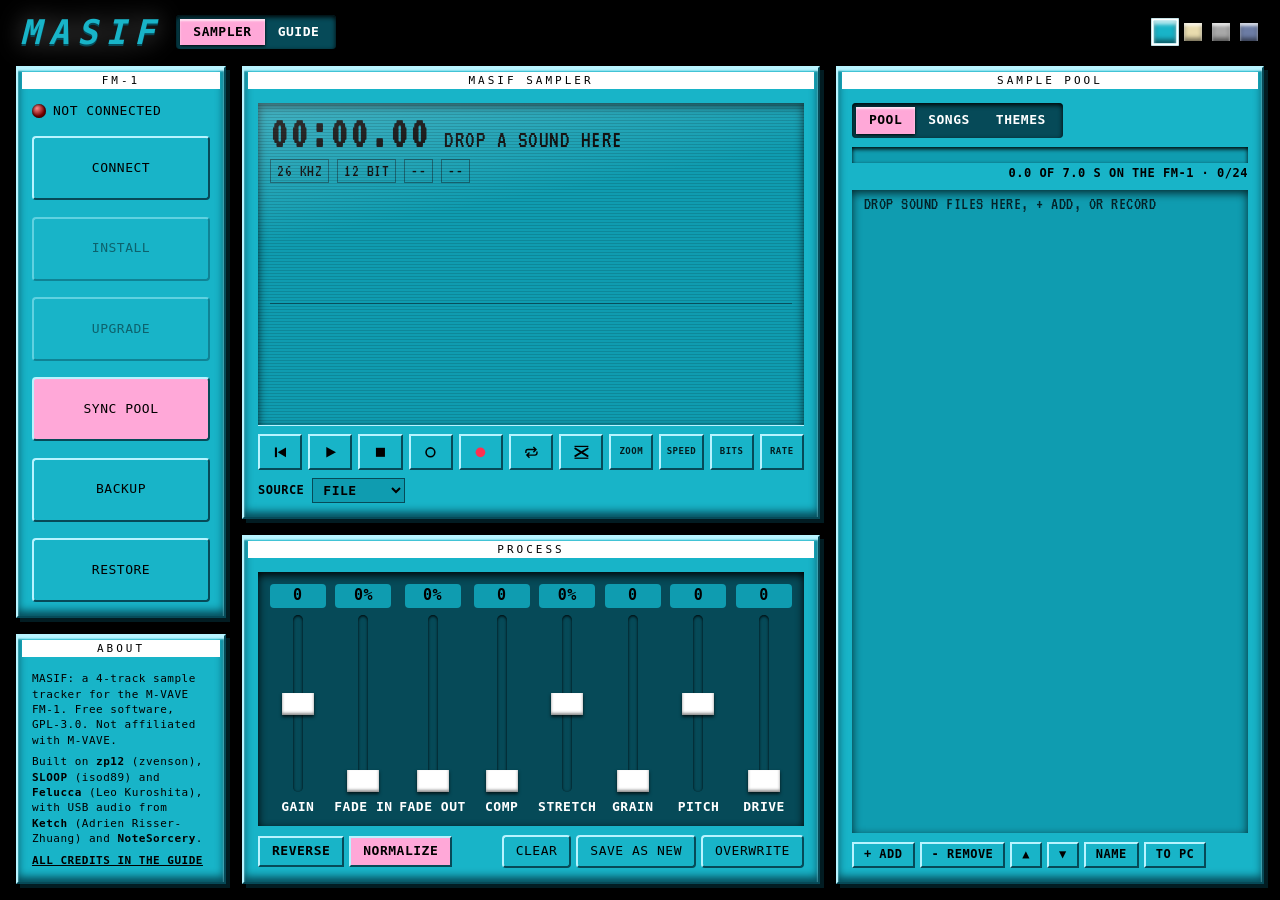
==== web/masif/index.html @ 25d9c5ff "MASIF 0.1: a 4-track sample tracker and rack sampler for the M-VAVE FM-1 Built on zp12 (zvenson), SL" ====
<!doctype html>
<!-- SPDX-License-Identifier: GPL-3.0-only
     MASIF's web app: the sampler. Sounds from this computer (a file, a microphone, a line or USB input, what the
     computer plays) are trimmed, looped and processed here, kept in this browser's library, and ticked ones go
     onto the FM-1 at SYNC POOL. Chrome or Edge (Web MIDI). The tracker mode is out for now (the user, 2026-10-14):
     its mock-up is in git before that day. masif-dsp.js: the sound's work and the sync; masif.js: the page. -->
<html lang="en">
<head>
<meta charset="utf-8">
<meta name="viewport" content="width=device-width, initial-scale=1">
<title>MASIF</title>
<link rel="stylesheet" href="masif.css?v=2026-10-24d">
</head>
<body data-skin="med" data-family="box" data-mode="sampler">

<!-- the hyper skins' backdrop: a ray-traced floor to the horizon, chrome balls over it (masif.css .scene) -->
<div class="scene"><div class="sun"></div><div class="floor"></div><div class="haze"></div>
  <i class="ball b1"></i><i class="ball b2"></i><i class="ball b3"></i><i class="ball b4"></i><i class="ball b5"></i></div>

<header class="bar">
  <div class="logo">MASIF</div>
  <div class="switch" id="mode"><button data-v="sampler" class="on" data-help="The sampler: your sounds, and SYNC POOL onto the FM-1.">SAMPLER</button><button data-v="guide" data-help="How MASIF works: install, sync, sample time, the FM-1's controls, credits.">GUIDE</button></div>
  <div class="tip" id="help" aria-live="polite"></div>     <!-- what the mouse is over does: told here -->
  <div class="swatches" id="skin" data-help="The theme of this page: VICE, RETRO, MONO, STEEL. A different one comes up every time the page opens."></div>
</header>

<!-- ============ the sampler: narrow boxes at the left, three windows in a stack as a Winamp's ============ -->
<main id="sampler">
  <aside class="side">
    <section class="win" id="w-dev">
      <h2><span>FM-1</span></h2>
      <div class="body">
        <div class="row"><div class="lamp" id="lamp"></div><span id="status">NOT CONNECTED</span></div>
        <button class="btn" id="connect" data-help="Connect to the FM-1 over USB (Chrome or Edge: Web MIDI). Its samples come into the list.">CONNECT</button>
        <button class="btn" id="install" disabled data-help="Put MASIF on an FM-1 that runs another firmware. Comes with the first release.">INSTALL</button>
        <button class="btn" id="upgrade" disabled data-help="Bring the FM-1's MASIF up to this page's version. Comes with the first release.">UPGRADE</button>
        <button class="btn hot" id="sync" data-help="The FM-1's pool becomes the ticked samples, in the list's order: new ones go over, unticked ones come off.">SYNC POOL</button>
        <button class="btn" id="backup" data-help="Everything the FM-1 holds (samples, songs) into one file on this computer.">BACKUP</button>
        <button class="btn" id="restore" data-help="A backup file back onto the FM-1: everything it holds becomes what the file has.">RESTORE</button>
      </div>
    </section>
    <section class="win" id="w-about">
      <h2><span>ABOUT</span></h2>
      <div class="body about">
        <p class="help">MASIF: a 4-track sample tracker for the M-VAVE FM-1. Free software, GPL-3.0. Not affiliated with M-VAVE.</p>
        <p class="help">Built on <b>zp12</b> (zvenson), <b>SLOOP</b> (isod89) and <b>Felucca</b> (Leo Kuroshita), with USB audio from <b>Ketch</b> (Adrien Risser-Zhuang) and <b>NoteSorcery</b>.</p>
        <a class="help guide-link" href="#g-credits">ALL CREDITS IN THE GUIDE</a>
      </div>
    </section>
  </aside>

    <section class="win top" id="w-main">
      <h2><span>MASIF SAMPLER</span></h2>
      <div class="body">
        <div class="lcd" data-help="The open sample. Drag START and END, and the loop's lines by their balls. Wheel: along it when zoomed; Ctrl + wheel: zoom.">
          <div class="lcd-top"><b id="s-time">00:00.00</b><span id="s-name">DROP A SOUND HERE</span></div>
          <div class="lcd-info"><i id="s-rate">26 KHZ</i><i id="s-bits">12 BIT</i><i id="s-len">0.00 S</i><i id="s-inst">SAMPLE --</i></div>
          <div class="wavebox" id="wavebox">
            <canvas id="wave" width="520" height="120"></canvas>
            <div class="mk edge" id="mk-start" data-help="START: where the sample begins (drag it by its ball). What is before it is cut away on the FM-1."></div>
            <div class="mk edge" id="mk-end" data-help="END: where the sample ends (drag it by its ball)."></div>
            <div class="mk loop" id="mk-la" data-help="The loop's start: a looping instrument comes back here. Drag it by its ball."></div>
            <div class="mk loop" id="mk-lb" data-help="The loop's end: it turns back here, what is after it is not heard. Drag it by its ball."></div>
            <div class="mk taper" id="mk-ta" data-help="FADE IN: the loop's level rises from its start to here. Drag it in from the loop's start."></div>
            <div class="mk taper" id="mk-tb" data-help="FADE OUT: the loop's level falls from here to its end. Drag it in from the loop's end."></div>
            <div class="ph" id="ph"></div>
          </div>
          <input type="range" id="w-scroll" min="0" max="1000" value="0" data-help="Along the sample, when it is zoomed in.">
        </div>
        <!-- under the wave (the user, 2026-10-15): one row of keys, then SOURCE at the left -->
        <div class="deck">
          <div class="keys">
            <button class="key" id="k-home" data-help="To the start."><svg viewBox="0 0 24 24" aria-hidden="true"><rect x="4" y="5" width="3" height="14"/><path d="M20 5v14L8 12z"/></svg></button>
            <button class="key" id="k-play" data-help="Play it as the FM-1 will: at its rate and bits, its loop round and round until STOP."><svg viewBox="0 0 24 24" aria-hidden="true"><path d="M6 4.5v15L20 12z"/></svg></button>
            <button class="key" id="k-stop" data-help="Stop."><svg viewBox="0 0 24 24" aria-hidden="true"><rect x="5.5" y="5.5" width="13" height="13"/></svg></button>
            <button class="key arm" id="k-arm" data-help="ARM: listen to the SOURCE without recording. The wave shows what comes in; drag its solid line to where REC starts."><svg viewBox="0 0 24 24" aria-hidden="true"><path d="M12 4.5a7.5 7.5 0 1 1 0 15 7.5 7.5 0 0 1 0-15zm0 2.3a5.2 5.2 0 1 0 0 10.4 5.2 5.2 0 0 0 0-10.4z"/></svg></button>
            <button class="key rec" id="k-rec" data-help="Record from SOURCE. It starts when the sound passes THRESH and stops when the FM-1's room is full."><svg viewBox="0 0 24 24" aria-hidden="true"><circle cx="12" cy="12" r="7"/></svg></button>
            <button class="key loopk" id="m-loop" data-help="LOOP (lit: on): drag the loop's two long-dashed lines by their balls. The FM-1 loops exactly there."><svg viewBox="0 0 24 24" aria-hidden="true"><path d="M7 7h9.2l-2.1-2.1L15.5 3.5 20 8l-4.5 4.5-1.4-1.4L16.2 9H7a2 2 0 0 0-2 2v2H3v-2a4 4 0 0 1 4-4zm10 10H7.8l2.1 2.1-1.4 1.4L4 16l4.5-4.5 1.4 1.4L7.8 15H17a2 2 0 0 0 2-2v-2h2v2a4 4 0 0 1-4 4z"/></svg></button>
            <button class="key" id="k-fade" data-help="FADE (lit: on, with LOOP): drag the two short-dashed lines in from the loop's ends: the loop fades in and out there, no click."><svg viewBox="0 0 24 24" aria-hidden="true"><path d="M3 6.5 L21 17.5 M3 17.5 L21 6.5" fill="none" stroke="currentColor" stroke-width="2.6" stroke-linecap="round"/><rect x="2" y="19.6" width="20" height="1.8"/><rect x="2" y="2.6" width="20" height="1.8"/></svg></button>
            <button class="key cyc" id="k-zoom" data-help="ZOOM: 1x, 2x, 4x into the wave (lit when in). Wheel: along it; Ctrl + wheel: zoom."><small>ZOOM</small><b></b></button>
            <button class="key cyc" id="k-speed" data-help="SPEED: stored fast, played slow (zp12). 45→33: a third more time; ×2: twice the time, an octave down; ×2.7: both."><small>SPEED</small><b></b></button>
            <button class="key cyc" id="k-bits" data-help="BITS: 12; 8 (lit): half as much time again, more grit; 4 (lit): ADPCM, near three times 12 bit's time, clean lows, rougher highs."><small>BITS</small><b></b></button>
            <button class="key cyc" id="k-rate" data-help="RATE: 26 kHz, 27.5 kHz, or 13 kHz: twice the time, less treble."><small>RATE</small><b></b></button>
          </div>
          <label class="srcrow" data-help="What REC records. FILE: a sound file. LINE IN: the 1/8&quot; jack. MIC: the built-in mic. USB: an interface or the FM-1."><span>SOURCE</span><select id="src"><option value="file">FILE</option><option value="line">LINE IN</option><option value="mic">MIC</option><option value="usb">USB</option></select></label>
        </div>
      </div>
    </section>

    <section class="win mid" id="w-proc">
      <h2><span>PROCESS</span></h2>
      <div class="body">
        <div class="faders" id="faders"></div>
        <div class="row tight procbar">
          <button class="chip" id="p-rev" data-help="Backwards.">REVERSE</button><button class="chip on" id="p-norm" data-help="As loud as it goes without clipping (as the FM-1 stores it).">NORMALIZE</button>
          <div class="grow"></div>
          <button class="btn" id="p-clear" data-help="The sampler empty: nothing open (the sample stays in the list, as it is).">CLEAR</button>
          <button class="btn" id="p-new" data-help="The result as a new sample in the list (the faders back to zero).">SAVE AS NEW</button>
          <button class="btn" id="p-over" data-help="The result in the sample's place (the faders back to zero).">OVERWRITE</button>
        </div>
      </div>
    </section>

    <section class="win bot" id="w-pool">
      <h2><span id="pool-title">SAMPLE POOL</span></h2>
      <div class="body">
        <div class="row">
          <div class="tabs" id="tabs"><button data-v="pool" class="on">POOL</button><button data-v="songs">SONGS</button><button data-v="themes">THEMES</button></div>
        </div>
        <div class="row">
          <div class="gauge" id="gauge" data-help="The FM-1's sample time: what the ticked samples take of it. It will not let you tick past the end.">
            <div class="gauge-bar"><div id="room-bar"></div></div>
            <div class="gauge-text"><b id="room-used">0.0</b> OF <b id="room-all">0.0</b> S ON THE FM-1 · <b id="room-n">0</b>/24</div>
          </div>
        </div>
        <ol class="list" id="list" data-help="Your samples, kept in this browser. Ticked ones go to the FM-1 at SYNC; the number is an instrument's SAMPLE there."></ol>
        <div class="row tight">
          <button class="chip" id="l-add" data-help="Sound files from this computer into the list (or drop them anywhere on the page).">+ ADD</button><button class="chip" id="l-rm" data-help="Out of the list (and off the FM-1 at the next SYNC).">- REMOVE</button>
          <button class="chip" id="l-up" data-help="One up in the list: the order is the FM-1's sample numbers.">▲</button><button class="chip" id="l-dn" data-help="One down in the list.">▼</button>
          <button class="chip" id="l-name" data-help="Its name: 8 letters on the FM-1.">NAME</button><button class="chip" id="l-wav" data-help="As a WAV file to this computer, as the FM-1 will play it.">TO PC</button>
          <div class="grow"></div>
          <span class="small" id="pool-msg"></span>
        </div>
      </div>
    </section>
</main>

<!-- ============ the guide: a contents box at the left, the text in one window that scrolls ============ -->
<main id="guide">
  <aside class="side">
    <section class="win" id="w-toc">
      <h2><span>CONTENTS</span></h2>
      <div class="body">
        <nav class="toc" id="toc">
          <a href="#g-about">1 About MASIF</a>
          <a href="#g-need">2 What you need</a>
          <a href="#g-install">3 Install on the FM-1</a>
          <a href="#g-first">4 First start</a>
          <a href="#g-page">5 This page at a glance</a>
          <a href="#g-edit">6 Editing a sample</a>
          <a href="#g-sync">7 How SYNC POOL works</a>
          <a href="#g-time">8 Sample time</a>
          <a href="#g-rec">9 Recording on the FM-1</a>
          <a href="#g-controls">10 The FM-1's controls</a>
          <a href="#g-songs">11 Songs</a>
          <a href="#g-backup">12 Backup and restore</a>
          <a href="#g-update">13 Updating MASIF</a>
          <a href="#g-limits">14 Limits and known issues</a>
          <a href="#g-trouble">15 If something goes wrong</a>
          <a href="#g-credits">16 Credits and licence</a>
        </nav>
      </div>
    </section>
  </aside>

  <section class="win top" id="w-guide">
    <h2><span>GUIDE</span></h2>
    <div class="body">
      <article class="guide" id="guide-text">

<h1 id="g-about">1 · About MASIF</h1>
<p><b>MASIF</b> is free firmware that turns the M-VAVE FM-1 into a <b>4-track sample tracker</b> with a small
rack sampler. You write songs on the FM-1 itself, in rows and columns: a <b>song</b> is a list of <b>chains</b>,
a chain is a list of <b>phrases</b>, a phrase is 16 rows of notes and effects. Every sound comes from you: MASIF
ships with <b>no sounds at all</b>. You load samples from this page, or record them on the FM-1.</p>
<p>This page is MASIF's <b>sampler and librarian</b>. It runs in your browser and nothing is uploaded anywhere. You
drop in sound files (or record from a mic, the line in or USB), trim and loop them, and process them. Then
<b>SYNC POOL</b> puts the ones you ticked onto the FM-1.</p>
<p class="note">MASIF is independent. It is not made, endorsed or supported by M-VAVE. "M-VAVE" and "FM-1" are
trademarks of their owners.</p>

<h1 id="g-need">2 · What you need</h1>
<ul>
  <li>An <b>M-VAVE FM-1</b> and a USB cable that carries data, not just power.</li>
  <li><b>Chrome or Edge</b> on a computer. This page talks to the FM-1 over Web MIDI, which other browsers lack.</li>
  <li>For installing: <b>Python 3</b> with two small packages, <code>mido</code> and <code>python-rtmidi</code> (see 3).</li>
  <li>Close other MIDI apps (DAWs, editors) while this page or the installer talks to the FM-1. Only one program
      can hold its MIDI port.</li>
</ul>

<h1 id="g-install">3 · Install on the FM-1</h1>
<div class="warn">
<p><b>Install at your own risk.</b> Installing replaces the FM-1's firmware. Sounds and songs you made on another
firmware do not carry over.</p>
<p><b>While it installs, do not unplug the cable, switch the FM-1 off or let the computer sleep.</b> An install
that is cut off at the wrong moment can leave the FM-1 unable to start. Then only a hardware flasher can bring it
back.</p>
<p>MASIF comes with <b>no warranty</b>. Its authors are not responsible for an FM-1 that no longer starts, for lost
sounds or songs, or for any other damage (GPL-3.0, sections 15 and 16).</p>
</div>
<ol class="steps">
  <li><b>Download</b> the latest MASIF release (the <code>.zip</code>) from
      <a href="https://github.com/thecemeterygates/masif-fm1/releases/latest" target="_blank" rel="noopener">github.com/thecemeterygates/masif-fm1/releases</a>
      and unzip it. It holds the firmware package (<code>packages/masif-0.1.fwsc</code>) and the installer
      (<code>tools/fm1_install.py</code>).</li>
  <li><b>Open a terminal in that folder</b> and make a Python environment for the installer (once):
<pre>python3 -m venv .venv
. .venv/bin/activate          # Windows: .venv\Scripts\activate
pip install mido python-rtmidi</pre></li>
  <li><b>Plug in the FM-1 and switch it on.</b> Check it is found:
<pre>python3 tools/fm1_install.py --info</pre></li>
  <li><b>Install</b>, and leave the cable alone until it says it is done. The FM-1 restarts on its own:
<pre>python3 tools/fm1_install.py packages/masif-0.1.fwsc</pre></li>
  <li>The FM-1 restarts into MASIF. Next time, you only need step 2's <code>activate</code> line before
      installing.</li>
</ol>
<p>The INSTALL and UPGRADE buttons on this page will do the same from the browser in a later release.</p>

<h1 id="g-first">4 · First start</h1>
<ol class="steps">
  <li>Open this page in Chrome or Edge with the FM-1 plugged in, and click <b>CONNECT</b>. Allow MIDI when the
      browser asks. The lamp goes green and the status shows the firmware and the FM-1's sample time.</li>
  <li><b>Drop sound files</b> anywhere on the page, or click <b>+ ADD</b>. They appear in the POOL list.</li>
  <li><b>Tick</b> the ones you want on the FM-1 (the box at the left of each row). The gauge shows how much of
      the FM-1's time they take.</li>
  <li>Click <b>SYNC POOL</b>. When the status says IN SYNC, the samples are on the FM-1.</li>
  <li>On the FM-1, open an instrument (the I page). On its SAMPLE row, hold EDIT: the pool opens, and EDIT gives
      the marked sample to the instrument.</li>
</ol>

<h1 id="g-page">5 · This page at a glance</h1>
<figure>
<svg class="fig" viewBox="0 0 640 300" role="img" aria-label="The sampler page: the FM-1 box at the left, the sampler and the process window in the middle, the pool at the right, the help bar at the top">
  <rect class="f-line" x="4" y="4" width="632" height="34" rx="4"/>
  <text class="f-t" x="18" y="27">MASIF</text><rect class="f-soft" x="120" y="11" width="380" height="20" rx="3"/>
  <text class="f-s" x="132" y="25">help: what the mouse is over</text>
  <rect class="f-line" x="4" y="48" width="130" height="248" rx="4"/>
  <text class="f-s" x="16" y="68">FM-1</text>
  <rect class="f-soft" x="16" y="80" width="106" height="20" rx="3"/><text class="f-xs" x="24" y="94">CONNECT</text>
  <rect class="f-hot" x="16" y="108" width="106" height="20" rx="3"/><text class="f-xs f-on" x="24" y="122">SYNC POOL</text>
  <rect class="f-soft" x="16" y="136" width="106" height="20" rx="3"/><text class="f-xs" x="24" y="150">BACKUP</text>
  <rect class="f-soft" x="16" y="164" width="106" height="20" rx="3"/><text class="f-xs" x="24" y="178">RESTORE</text>
  <rect class="f-line" x="144" y="48" width="300" height="140" rx="4"/>
  <text class="f-s" x="156" y="68">MASIF SAMPLER</text>
  <path class="f-wave" d="M160 120 l8 -18 l8 30 l8 -26 l8 22 l8 -30 l8 34 l8 -20 l8 14 l8 -24 l8 26 l8 -12 l8 10 l8 -16 l8 14 l8 -8 l8 6 l8 -6 l8 4 l8 -2 l8 2 l8 -2 l8 2 l8 0 l8 0 l8 0 l8 0 l8 0 l8 0 l8 0 l8 0 l8 0 l8 0"/>
  <g class="f-soft"><rect x="156" y="158" width="18" height="18"/><rect x="178" y="158" width="18" height="18"/><rect x="200" y="158" width="18" height="18"/><rect x="222" y="158" width="18" height="18"/><rect x="244" y="158" width="18" height="18"/><rect x="266" y="158" width="18" height="18"/><rect x="288" y="158" width="18" height="18"/><rect x="310" y="158" width="28" height="18"/><rect x="342" y="158" width="28" height="18"/><rect x="374" y="158" width="28" height="18"/><rect x="406" y="158" width="28" height="18"/></g>
  <rect class="f-line" x="144" y="198" width="300" height="98" rx="4"/>
  <text class="f-s" x="156" y="218">PROCESS</text>
  <g class="f-soft"><rect x="164" y="228" width="6" height="44"/><rect x="200" y="228" width="6" height="44"/><rect x="236" y="228" width="6" height="44"/><rect x="272" y="228" width="6" height="44"/><rect x="308" y="228" width="6" height="44"/><rect x="344" y="228" width="6" height="44"/><rect x="380" y="228" width="6" height="44"/><rect x="416" y="228" width="6" height="44"/></g>
  <rect class="f-line" x="454" y="48" width="182" height="248" rx="4"/>
  <text class="f-s" x="466" y="68">SAMPLE POOL</text>
  <rect class="f-soft" x="466" y="78" width="158" height="10" rx="3"/><rect class="f-ink" x="466" y="78" width="96" height="10" rx="3"/>
  <g class="f-xs"><text x="470" y="110">■ 00 KICK</text><text x="470" y="128">■ 01 SNARE</text><text x="470" y="146">■ 02 BASS</text><text x="470" y="164">□ —  VOX</text><text x="470" y="182">■ 03 CHORD</text></g>
  <g class="f-num"><circle cx="122" cy="21" r="11"/><circle cx="122" cy="62" r="11"/><circle cx="432" cy="62" r="11"/><circle cx="432" cy="212" r="11"/><circle cx="624" cy="62" r="11"/></g>
  <g class="f-numt"><text x="122" y="25">1</text><text x="122" y="66">2</text><text x="432" y="66">3</text><text x="432" y="216">4</text><text x="624" y="66">5</text></g>
</svg>
<figcaption>The sampler page. The numbers match the list below.</figcaption>
</figure>
<ol class="legend">
  <li><b>The help bar.</b> Hold the mouse over anything and this bar says what it does.</li>
  <li><b>FM-1.</b> CONNECT, SYNC POOL, BACKUP, RESTORE. The lamp is green while the FM-1 is connected.</li>
  <li><b>MASIF SAMPLER.</b> The open sample's wave with its marks (see 6). Under it the keys: to the start, PLAY,
      STOP, ARM, REC, LOOP, FADE, ZOOM, SPEED, BITS, RATE, and SOURCE (what REC records: a file, the line in,
      the mic or a USB input).</li>
  <li><b>PROCESS.</b> Faders that change the sound in the browser: gain, fades, compression, stretch, pitch, drive
      and more. REVERSE and NORMALIZE are switches. <b>SAVE AS NEW</b> keeps the result as another sample,
      <b>OVERWRITE</b> puts it in this one's place.</li>
  <li><b>SAMPLE POOL.</b> Your library. Ticked samples go to the FM-1, <b>in this order</b>: the number at the left
      is the sample's number on the FM-1. The gauge shows the FM-1's time used. The SONGS tab lists the songs
      saved on the FM-1. THEMES lists the FM-1's screen colours. Under the list: + ADD, − REMOVE, ▲ ▼ (move), NAME
      (8 letters), TO PC (as a WAV file).</li>
</ol>
<p>The coloured dots at the top right change this page's look. They don't change anything on the FM-1.</p>

<h1 id="g-edit">6 · Editing a sample</h1>
<figure>
<svg class="fig" viewBox="0 0 640 210" role="img" aria-label="A wave with its marks: START and END solid with a ball at the top, the loop's two long-dashed lines with a ball at the bottom, the fades' short-dashed lines inside the loop">
  <rect class="f-lcd" x="4" y="4" width="632" height="202" rx="6"/>
  <rect class="f-loop" x="300" y="16" width="250" height="160"/>
  <path class="f-wave" d="M70 96 l6 -40 l6 70 l6 -60 l6 52 l6 -66 l6 72 l6 -54 l6 40 l6 -50 l6 46 l6 -34 l6 30 l6 -38 l6 34 l6 -26 l6 24 l6 -30 l6 28 l6 -20 l6 20 l6 -26 l6 24 l6 -18 l6 18 l6 -22 l6 22 l6 -16 l6 16 l6 -20 l6 20 l6 -14 l6 14 l6 -18 l6 18 l6 -14 l6 14 l6 -16 l6 16 l6 -12 l6 12 l6 -14 l6 14 l6 -12 l6 12 l6 -12 l6 12 l6 -10 l6 10 l6 -12 l6 12 l6 -10 l6 10 l6 -10 l6 10 l6 -10 l6 10 l6 -8 l6 8 l6 -8 l6 8 l6 -8 l6 8 l6 -8 l6 8 l6 -6 l6 6 l6 -6 l6 6 l6 -4 l6 4 l6 -4 l6 4 l6 -2 l6 2 l6 -2 l6 2"/>
  <line class="f-mark" x1="70" y1="16" x2="70" y2="176"/><circle class="f-ball" cx="70" cy="22" r="8"/>
  <line class="f-mark" x1="590" y1="16" x2="590" y2="176"/><circle class="f-ball" cx="590" cy="22" r="8"/>
  <line class="f-mark f-dash" x1="300" y1="16" x2="300" y2="170"/><circle class="f-ball" cx="300" cy="170" r="8"/>
  <line class="f-mark f-dash" x1="550" y1="16" x2="550" y2="170"/><circle class="f-ball" cx="550" cy="170" r="8"/>
  <line class="f-mark f-dot" x1="340" y1="16" x2="340" y2="176"/><circle class="f-ball" cx="340" cy="96" r="6"/>
  <line class="f-mark f-dot" x1="500" y1="16" x2="500" y2="176"/><circle class="f-ball" cx="500" cy="96" r="6"/>
  <g class="f-xs f-lcdt"><text x="78" y="196">START</text><text x="548" y="196">END</text><text x="262" y="196">LOOP A</text><text x="512" y="160" text-anchor="end">LOOP B</text>
  <text x="346" y="58">FADE IN</text><text x="494" y="58" text-anchor="end">FADE OUT</text></g>
</svg>
<figcaption>The marks on the wave. Drag each one by its ball.</figcaption>
</figure>
<ul>
  <li><b>START / END</b> (solid lines, a ball at the top): what the FM-1 keeps. Anything outside them is cut away
      on the FM-1 and takes no room.</li>
  <li><b>LOOP</b> (the key lights up): the two long-dashed lines are where a looping instrument goes round. The
      FM-1 loops exactly there.</li>
  <li><b>FADE</b> (with LOOP on): the two short-dashed lines fade the loop in after its start and out before its
      end, so the loop doesn't click.</li>
  <li><b>ZOOM</b> 1×, 2×, 4×. Use the mouse wheel to move along, and Ctrl + wheel to zoom.</li>
  <li><b>PLAY</b> plays the sample as the FM-1 will: at its rate and bits, looping until you press STOP.</li>
  <li><b>RATE</b> 26 kHz, 27.5 kHz or 13 kHz, and <b>BITS</b> 12, 8 or 4 (ADPCM): how the sample is stored on
      the FM-1. Lower settings fit more time and sound grittier (see 8).</li>
  <li>Recording on this page: pick a <b>SOURCE</b>, press <b>ARM</b> to hear and see it, then <b>REC</b>.
      REC starts once the sound passes the threshold line (drag it on the wave). It stops when you press it again,
      or when the FM-1's free room is full.</li>
</ul>
<p>Everything you do here is kept in this browser and saved as you go. The original sound always stays as it came,
so you can change your mind later.</p>

<h1 id="g-sync">7 · How SYNC POOL works</h1>
<figure>
<svg class="fig" viewBox="0 0 640 230" role="img" aria-label="SYNC POOL: the browser's list, ticked samples in order, goes onto the FM-1's 24 places; samples recorded on the FM-1 come into the list first">
  <rect class="f-line" x="10" y="20" width="230" height="190" rx="6"/>
  <text class="f-s" x="24" y="44">THIS BROWSER</text>
  <g class="f-xs"><text x="24" y="72">■ KICK</text><text x="24" y="94">■ SNARE</text><text x="24" y="116">□ VOX (unticked)</text><text x="24" y="138">■ BASS</text><text x="24" y="160">■ REC01 (made on FM-1)</text><text x="24" y="182">■ CHORD</text></g>
  <rect class="f-line" x="400" y="20" width="230" height="190" rx="6"/>
  <text class="f-s" x="414" y="44">FM-1 POOL (24)</text>
  <g class="f-xs"><text x="414" y="72">00 KICK</text><text x="414" y="94">01 SNARE</text><text x="414" y="116">02 BASS</text><text x="414" y="138">03 REC01</text><text x="414" y="160">04 CHORD</text><text x="414" y="182">05 … 17 empty</text></g>
  <path class="f-arrow" d="M250 92 H388"/><path class="f-head" d="M388 84 l12 8 l-12 8z"/>
  <text class="f-s" x="270" y="82">2 SYNC POOL</text>
  <path class="f-arrow f-dash" d="M390 160 H262"/><path class="f-head" d="M262 152 l-12 8 l12 8z"/>
  <text class="f-xs" x="262" y="150">1 fetched first</text>
</svg>
<figcaption>The list in this browser is the master copy. The FM-1 ends up holding exactly what is ticked, in that order.</figcaption>
</figure>
<ol class="steps">
  <li><b>Fetched first.</b> SYNC (and CONNECT) first reads the FM-1's pool. Any sample the list doesn't have yet,
      such as a take you recorded on the FM-1, is copied into the list, ticked. So a sync never loses a recording.</li>
  <li><b>Then written.</b> The FM-1's pool becomes the <b>ticked</b> samples in the <b>list's order</b>. New or
      changed ones are written, unchanged ones stay where they are, and unticked ones come off the FM-1.</li>
  <li><b>Numbers.</b> A sample's place among the ticked ones is its number on the FM-1 (SMP 00, 01 … in hex, as the
      list shows it). An instrument plays a sample by its
      number, so if you reorder the list and sync, your instruments play different samples. Add new samples at the
      end to keep your songs as they are.</li>
  <li><b>Removing.</b> − REMOVE takes a sample out of the list, and it comes off the FM-1 at the next SYNC (it is
      not fetched back). Unticking keeps it in the list but takes it off the FM-1.</li>
</ol>
<p>A <b>*</b> or "NOT SYNCED YET" means the list and the FM-1 differ: SYNC when you are ready. Stop the song on the
FM-1 before syncing.</p>

<h1 id="g-time">8 · Sample time: the FM-1 vs this page</h1>
<p>This page can hold samples of any length, as many as your browser has room for. The FM-1 can't: it keeps
samples in a few free areas of its own flash memory, <b>about 730 KB in all</b>, with places for
<b>24 samples</b>. How many seconds that is depends on how each sample is stored:</p>
<figure>
<div class="bars" role="img" aria-label="The FM-1's sample time in seconds by format">
  <div class="tbar"><span>26 kHz · 12 bit</span><i style="--w: 18%"></i><b>≈ 19 s</b></div>
  <div class="tbar"><span>26 kHz · 8 bit</span><i style="--w: 27%"></i><b>≈ 29 s</b></div>
  <div class="tbar"><span>13 kHz · 12 bit</span><i style="--w: 35%"></i><b>≈ 38 s</b></div>
  <div class="tbar"><span>26 kHz · 4 bit ADPCM</span><i style="--w: 50%"></i><b>≈ 54 s</b></div>
  <div class="tbar"><span>13 kHz · 8 bit</span><i style="--w: 53%"></i><b>≈ 57 s</b></div>
  <div class="tbar"><span>13 kHz · 4 bit ADPCM</span><i style="--w: 100%"></i><b>≈ 108 s</b></div>
</div>
<figcaption>The whole pool, in seconds, if every sample used that format. The gauge over the list shows the exact
figure for your samples once the FM-1 is connected.</figcaption>
</figure>
<ul>
  <li><b>One sample can't be longer than the biggest free area</b>: about 12 s at 26 kHz 12 bit (more at lower
      settings). A tick that doesn't fit is refused, and the gauge shakes.</li>
  <li><b>Mono.</b> The FM-1 stores one channel. Stereo files are mixed down.</li>
  <li><b>Fit more:</b> trim with START / END, lower the RATE (13 kHz halves the treble and doubles the time), and
      lower the BITS (8 bit: half as much time again, grittier; 4-bit ADPCM: close to three times 12 bit's time,
      clean lows, rougher highs). Each sample has its own settings.</li>
  <li>What you hear with PLAY on this page is what the FM-1 will play. Trust your ears over the numbers.</li>
</ul>

<h1 id="g-rec">9 · Recording on the FM-1</h1>
<p>The FM-1 can record by itself, too. Go to the instrument page, then SHIFT + DOWN to the sampler page (R). Set the
rows with EDIT + arrows, then press PLAY (the button printed REC) to arm. Press it again to stop.</p>
<table>
  <tr><th>SOURCE</th><td><b>USB</b>: what the computer plays into the FM-1 (it shows up as an audio output on the
      computer). <b>MIX</b>: MASIF's own sound, for a bounce of your song.</td></tr>
  <tr><th>START</th><td><b>LEVEL</b>: when the sound passes the LEVEL row (with a moment before it).
      <b>PLAY</b>: with the song, and it stops when the song stops. <b>NOW</b>: at once.</td></tr>
  <tr><th>RATE / BITS</th><td>44, 22 or 11 kHz; 12, 8 or 4-bit ADPCM.</td></tr>
  <tr><th>MAX</th><td>The longest take you want, in seconds.</td></tr>
</table>
<p>A take on the FM-1 is held in its working memory while it runs, so it has its own limit, shorter than the pool's:</p>
<table class="nums">
  <tr><th></th><th>12 bit</th><th>8 bit</th><th>4-bit ADPCM</th></tr>
  <tr><th>44 kHz</th><td>1.9 s</td><td>2.9 s</td><td>5.4 s</td></tr>
  <tr><th>22 kHz</th><td>3.8 s</td><td>5.8 s</td><td>10.8 s</td></tr>
  <tr><th>11 kHz</th><td>7.7 s</td><td>11.5 s</td><td>21.7 s</td></tr>
</table>
<p>The take stops by itself at that limit. Then <b>SAVING nn%</b> shows while it is written to flash, and the
FM-1's sound is muted for that short time. A take goes into the pool as <b>REC01</b>, REC02, and so on. The next
CONNECT or SYNC copies it into this page's list. For longer samples, record on this page instead.</p>

<h1 id="g-controls">10 · The FM-1's controls</h1>
<p>MASIF gives several buttons new jobs. The drawing labels only the controls MASIF uses: what each does in MASIF
is large, and the word printed on the FM-1 is small under it. The faint buttons do nothing yet. The arrows and the
commands are outlined, so they are easy to find.</p>
<figure>
<svg class="fig fm1" viewBox="0 0 900 470" role="img" aria-label="The FM-1 with the controls MASIF uses labelled: the four knobs at the left, knobs 1 to 4, the arrows (SEL, HOME, SAVE, ARP) and the commands (EDIT, GLO, PLAY, REC) outlined, the note keys">
<rect class="f-line" x="10" y="10" width="880" height="450" rx="30"/>
<circle class="f-line" cx="75" cy="62" r="17"/><line class="f-tick" x1="75" y1="45" x2="75" y2="54"/>
<text class="f-xs f-mid" x="75" y="95">MASTER</text><text class="f-use f-mid" x="75" y="109">volume</text>
<circle class="f-line" cx="175" cy="62" r="17"/><line class="f-tick" x1="175" y1="45" x2="175" y2="54"/>
<text class="f-xs f-mid" x="175" y="95">SELECT</text><text class="f-use f-mid" x="175" y="109">cursor ◀ ▶</text>
<circle class="f-line" cx="75" cy="150" r="17"/><line class="f-tick" x1="75" y1="133" x2="75" y2="142"/>
<text class="f-xs f-mid" x="75" y="183">PRESETS</text><text class="f-use f-mid" x="75" y="197">pages</text>
<circle class="f-line" cx="175" cy="150" r="17"/><line class="f-tick" x1="175" y1="133" x2="175" y2="142"/>
<text class="f-xs f-mid" x="175" y="183">ALGORITHM</text><text class="f-use f-mid" x="175" y="197">cursor ▲ ▼</text>
<rect class="f-off" x="48" y="222" width="56" height="20" rx="5"/>
<rect class="f-off" x="118" y="222" width="56" height="20" rx="5"/>
<rect class="f-line" x="255" y="34" width="150" height="170" rx="8"/><text class="f-s f-mid" x="330" y="124">MASIF</text>
<circle class="f-line" cx="470" cy="52" r="17"/><line class="f-tick" x1="470" y1="35" x2="470" y2="44"/>
<text class="f-xs f-mid" x="470" y="86">KNOB 1</text>
<circle class="f-line" cx="550" cy="52" r="17"/><line class="f-tick" x1="550" y1="35" x2="550" y2="44"/>
<text class="f-xs f-mid" x="550" y="86">KNOB 2</text>
<circle class="f-line" cx="630" cy="52" r="17"/><line class="f-tick" x1="630" y1="35" x2="630" y2="44"/>
<text class="f-xs f-mid" x="630" y="86">KNOB 3</text>
<circle class="f-line" cx="710" cy="52" r="17"/><line class="f-tick" x1="710" y1="35" x2="710" y2="44"/>
<text class="f-xs f-mid" x="710" y="86">KNOB 4</text>
<text class="f-use" x="748" y="48">OPTION + turn a</text><text class="f-use" x="748" y="62">knob: it takes the</text><text class="f-use" x="748" y="76">setting at the cursor</text>
<rect class="f-off" x="445" y="112" width="58" height="34" rx="6"/>
<rect class="f-line" x="515" y="112" width="58" height="34" rx="6"/>
<text class="f-key f-mid" x="544" y="128">▲</text><text class="f-prn f-mid" x="544" y="140">SEL</text>
<rect class="f-off" x="585" y="112" width="58" height="34" rx="6"/>
<rect class="f-off" x="655" y="112" width="58" height="34" rx="6"/>
<rect class="f-line" x="725" y="112" width="58" height="34" rx="6"/>
<text class="f-key f-mid" x="754" y="128">OPTION</text><text class="f-prn f-mid" x="754" y="140">EDIT</text>
<rect class="f-line" x="795" y="112" width="58" height="34" rx="6"/>
<text class="f-key f-mid" x="824" y="128">EDIT</text><text class="f-prn f-mid" x="824" y="140">GLO</text>
<rect class="f-line" x="445" y="156" width="58" height="34" rx="6"/>
<text class="f-key f-mid" x="474" y="172">◀</text><text class="f-prn f-mid" x="474" y="184">HOME</text>
<rect class="f-line" x="515" y="156" width="58" height="34" rx="6"/>
<text class="f-key f-mid" x="544" y="172">▼</text><text class="f-prn f-mid" x="544" y="184">SAVE</text>
<rect class="f-line" x="585" y="156" width="58" height="34" rx="6"/>
<text class="f-key f-mid" x="614" y="172">▶</text><text class="f-prn f-mid" x="614" y="184">ARP</text>
<rect class="f-off" x="655" y="156" width="58" height="34" rx="6"/>
<rect class="f-line" x="725" y="156" width="58" height="34" rx="6"/>
<text class="f-key f-mid" x="754" y="172">SHIFT</text><text class="f-prn f-mid" x="754" y="184">PLAY</text>
<rect class="f-line" x="795" y="156" width="58" height="34" rx="6"/>
<text class="f-key f-mid" x="824" y="172">PLAY</text><text class="f-prn f-mid" x="824" y="184">REC</text>
<path class="f-group" d="M507 104 H581 V148 H651 V198 H437 V148 H507 Z"/>
<rect class="f-group" x="717" y="104" width="144" height="94" rx="10"/>
<text class="f-s f-hotx f-mid" x="544" y="218">ARROWS</text><text class="f-s f-hotx f-mid" x="789" y="218">COMMANDS</text>
<rect class="f-line" x="43.0" y="340" width="45.2" height="74" rx="16"/>
<rect class="f-line" x="94.2" y="340" width="45.2" height="74" rx="16"/>
<rect class="f-line" x="145.5" y="340" width="45.2" height="74" rx="16"/>
<rect class="f-line" x="196.8" y="340" width="45.2" height="74" rx="16"/>
<rect class="f-line" x="248.0" y="340" width="45.2" height="74" rx="16"/>
<rect class="f-line" x="299.2" y="340" width="45.2" height="74" rx="16"/>
<rect class="f-line" x="350.5" y="340" width="45.2" height="74" rx="16"/>
<rect class="f-line" x="401.8" y="340" width="45.2" height="74" rx="16"/>
<rect class="f-line" x="453.0" y="340" width="45.2" height="74" rx="16"/>
<rect class="f-line" x="504.2" y="340" width="45.2" height="74" rx="16"/>
<rect class="f-line" x="555.5" y="340" width="45.2" height="74" rx="16"/>
<rect class="f-line" x="606.8" y="340" width="45.2" height="74" rx="16"/>
<rect class="f-line" x="658.0" y="340" width="45.2" height="74" rx="16"/>
<rect class="f-line" x="709.2" y="340" width="45.2" height="74" rx="16"/>
<rect class="f-line" x="760.5" y="340" width="45.2" height="74" rx="16"/>
<rect class="f-line" x="811.8" y="340" width="45.2" height="74" rx="16"/>
<rect class="f-soft2" x="71.2" y="256" width="40" height="72" rx="16"/>
<rect class="f-soft2" x="122.5" y="256" width="40" height="72" rx="16"/>
<rect class="f-soft2" x="173.8" y="256" width="40" height="72" rx="16"/>
<rect class="f-soft2" x="276.2" y="256" width="40" height="72" rx="16"/>
<rect class="f-soft2" x="327.5" y="256" width="40" height="72" rx="16"/>
<rect class="f-soft2" x="430.0" y="256" width="40" height="72" rx="16"/>
<rect class="f-soft2" x="481.2" y="256" width="40" height="72" rx="16"/>
<rect class="f-soft2" x="532.5" y="256" width="40" height="72" rx="16"/>
<rect class="f-soft2" x="635.0" y="256" width="40" height="72" rx="16"/>
<rect class="f-soft2" x="686.2" y="256" width="40" height="72" rx="16"/>
<rect class="f-soft2" x="788.8" y="256" width="40" height="72" rx="16"/>
<text class="f-s f-mid" x="450" y="442">NOTE KEYS: on the phrase page they enter a note; elsewhere you hear it</text>
</svg>
<figcaption>The FM-1 in MASIF.</figcaption>
</figure>
<p>The same in a table, with the printed label on the left:</p>
<table class="keys">
  <tr><th>Printed</th><th>In MASIF</th></tr>
  <tr><td>SEL · SAVE · HOME · ARP</td><td>UP · DOWN · LEFT · RIGHT (the cursor; hold to repeat)</td></tr>
  <tr><td>PLAY</td><td>SHIFT (its green light is always on)</td></tr>
  <tr><td>EDIT</td><td>OPTION</td></tr>
  <tr><td>GLO</td><td>EDIT</td></tr>
  <tr><td>REC</td><td>PLAY: red while stopped, a flash on each beat while playing; blinks while recording</td></tr>
  <tr><td>Note keys</td><td>On the phrase page: enter that note. Elsewhere: hear it</td></tr>
  <tr><td>SELECT / ALGORITHM knobs</td><td>The cursor along / up and down; with SHIFT or EDIT held: the value</td></tr>
  <tr><td>PRESETS knob</td><td>The pages, along (with SHIFT: up and down)</td></tr>
  <tr><td>KNOB 1–4</td><td>OPTION + turn a knob: it takes the setting under the cursor</td></tr>
</table>
<figure>
<svg class="fig small" viewBox="0 0 420 190" role="img" aria-label="The pages: S C P I T in a row; Project above Song and Mixer below it; Modulation above Instrument and the Sampler below it; Groove above Table">
  <g class="f-line"><rect x="20" y="70" width="60" height="44" rx="4"/><rect x="100" y="70" width="60" height="44" rx="4"/><rect x="180" y="70" width="60" height="44" rx="4"/><rect x="260" y="70" width="60" height="44" rx="4"/><rect x="340" y="70" width="60" height="44" rx="4"/></g>
  <g class="f-soft"><rect x="20" y="14" width="60" height="40" rx="4"/><rect x="20" y="130" width="60" height="40" rx="4"/><rect x="260" y="14" width="60" height="40" rx="4"/><rect x="260" y="130" width="60" height="40" rx="4"/><rect x="340" y="14" width="60" height="40" rx="4"/></g>
  <g class="f-s" text-anchor="middle"><text x="50" y="98">SONG</text><text x="130" y="98">CHAIN</text><text x="210" y="98">PHRASE</text><text x="290" y="98">INSTR</text><text x="370" y="98">TABLE</text></g>
  <g class="f-xs" text-anchor="middle"><text x="50" y="38">PROJECT</text><text x="50" y="154">MIXER</text><text x="290" y="38">MOD</text><text x="290" y="154">SAMPLER</text><text x="370" y="38">GROOVE</text></g>
</svg>
<figcaption>The pages. SHIFT + arrows move between them.</figcaption>
</figure>
<ul>
  <li><b>EDIT</b> on an empty cell enters what you entered last. Press it twice quickly on an empty song or chain
      cell (or on a phrase's instrument) for a new chain, phrase or instrument.</li>
  <li><b>EDIT + arrows</b> change a value: LEFT / RIGHT by 1, UP / DOWN by 16 (an octave for notes). <b>Hold
      EDIT</b> on an effect or a named setting to open its list.</li>
  <li><b>OPTION + EDIT</b> cuts (on an empty note: a note OFF). <b>SHIFT + OPTION</b> starts a selection,
      <b>SHIFT + EDIT</b> pastes.</li>
  <li><b>PLAY</b> plays what the page is on (the song from the cursor, the chain, the phrase). <b>SHIFT + PLAY</b>
      plays the song. <b>OPTION + PLAY</b> mutes the cursor's track, <b>EDIT + PLAY</b> solos it.</li>
  <li>The FM-1 remembers where you were a few seconds after the last touch, and comes back there at power-on.</li>
</ul>

<h1 id="g-songs">11 · Songs</h1>
<p>The FM-1 holds <b>16 songs</b>. On the PROJECT page (SHIFT + UP from the song page), set SONG to a slot and give
it a name. Then use <b>EDIT on SAVE</b>, <b>LOAD</b> or <b>NEW</b>; stop the song first. The SONGS tab on this
page lists what is saved. Songs only store sample <b>numbers</b>, not the sounds, so keep your pool's order (see 7).
A song's tempo, key, scale and groove are on the PROJECT page too.</p>
<p><b>TEST</b> on the PROJECT page loads a deliberately heavy song (all four tracks busy, every effect working),
to check that your FM-1 plays cleanly under full load. It replaces the song in memory, so save yours first. The
CPU row shows the load.</p>

<h1 id="g-backup">12 · Backup and restore</h1>
<ul>
  <li><b>BACKUP</b> reads everything MASIF keeps on the FM-1 (samples and songs) into one
      <code>.masifbak</code> file on this computer.</li>
  <li><b>RESTORE</b> writes a backup file back. Everything on the FM-1 becomes what the file holds, then the FM-1
      restarts; CONNECT again once it has.</li>
  <li>Back up <b>before every update</b> and before trying anything new.</li>
  <li>The list on this page lives <b>in this browser, at this address</b>. Another browser, another computer, or
      clearing the site's data starts with an empty list. To move: CONNECT and SYNC there (the FM-1's samples come
      into the new list), or keep your sounds as files with TO PC.</li>
</ul>

<h1 id="g-update">13 · Updating MASIF</h1>
<ol class="steps">
  <li><b>BACKUP</b> first (see 12).</li>
  <li>Install the new package exactly as in 3.</li>
  <li><b>SYNC POOL again.</b> An install rewrites the part of the flash where most of the sample time lives, so the
      samples there are gone after an update. Your list on this page still has them, and one SYNC puts them back.
      Songs are kept.</li>
</ol>

<h1 id="g-limits">14 · Limits and known issues</h1>
<ul>
  <li>24 samples, about 730 KB of sample memory (see 8). Mono only.</li>
  <li>Four tracks. Heavy songs are fine: the TEST song peaks below half of the FM-1's audio time.</li>
  <li><b>SPEED</b> on this page doesn't work yet. Leave it at 1×.</li>
  <li>USB audio (the FM-1 as a sound card) is tested on macOS. Windows and Linux are not tested yet. It runs at
      44.1 kHz only.</li>
  <li>MIX on the FM-1's sampler records MASIF's own sound only, not the computer's sound coming in over USB.</li>
  <li>INSTALL and UPGRADE on this page come in a later release: use the installer (see 3).</li>
  <li>Bluetooth and the radio are not used.</li>
</ul>
<p><b>Planned</b> (no dates yet):</p>
<ul>
  <li>Variable-speed sample processing on this page.</li>
  <li>Screen themes for the FM-1 that you make yourself.</li>
  <li>More effects.</li>
  <li>More ways to bounce a song into a sample.</li>
  <li>Banks for KNOB 1–4, so each knob can hold several settings you choose.</li>
</ul>

<h1 id="g-trouble">15 · If something goes wrong</h1>
<ul>
  <li><b>"NO FM-1 FOUND"</b>: use a data cable, close other MIDI apps, and use Chrome or Edge. On a virtual machine,
      give the FM-1 to the system the browser runs on.</li>
  <li><b>An install was cut off</b>: run the same install command again. The installer finishes an interrupted
      update.</li>
  <li><b>Back to another firmware</b>: install its package with the same installer. Going back to M-VAVE's
      official firmware this way has not been tested yet.</li>
</ul>

<h1 id="g-credits">16 · Credits and licence</h1>
<p>MASIF is free software under the <b>GNU General Public License, version 3 only</b>. It is built on the work of
others, whose code it uses under the same licence:</p>
<ul class="credits">
  <li><b>zp12</b> by zvenson: the firmware MASIF is built on (its voices, sample store and USB link).
      <span class="src">github.com/zvenson/zp12</span></li>
  <li><b>SLOOP</b> by isod89: the FM-1 firmware zp12 builds on. <span class="src">github.com/isod89/sloop-fm1</span></li>
  <li><b>Felucca</b> by Leo Kuroshita (Hügelton Instruments): the FM-1 platform under SLOOP, and the installer,
      <code>fm1_install.py</code>.</li>
  <li><b>Ketch</b> by Adrien Risser-Zhuang: USB audio both ways. <span class="src">github.com/risseraka/fm1-tracker-ketch</span></li>
  <li><b>NoteSorcery</b>: the computer's audio into the FM-1 (USB sample input), by way of Ketch.</li>
  <li>The JieLi AC79 SDK's boot files (Apache-2.0) go into the package when it is built.</li>
  <li>This page's fonts: Orbitron, Audiowide and VT323, under the SIL Open Font License.</li>
</ul>
<p>The full source and every licence are in the project's repository:
<a href="https://github.com/thecemeterygates/masif-fm1" target="_blank" rel="noopener">github.com/thecemeterygates/masif-fm1</a>. "M-VAVE" and "FM-1" are trademarks of their
owners; MASIF is not affiliated with them.</p>

      </article>
    </div>
  </section>
</main>
<dialog class="win mid" id="clear-dlg">
  <h2><span>CLEAR</span></h2>
  <div class="body">
    <p class="help">The sampler empties. The sample stays in the list, as it is.</p>
    <div class="row tight"><div class="grow"></div><button class="btn" id="clear-no">CANCEL</button><button class="btn" id="clear-yes">CONFIRM CLEAR</button></div>
  </div>
</dialog>
<input type="file" id="file" accept="audio/*,.wav,.aif,.aiff,.mp3,.flac,.ogg" multiple hidden>
<input type="file" id="bakfile" accept=".zp12bak,.masifbak" hidden>

<!-- ?v=: a new one with every change, so a browser never runs an old script with a new page -->
<script src="../zp12link.js?v=2026-10-24d"></script>
<script src="masif-dsp.js?v=2026-10-24d"></script>
<script src="masif.js?v=2026-10-24d"></script>
</body>
</html>
---- web/masif/masif.css ----
/* SPDX-License-Identifier: GPL-3.0-only
 * MASIF's web app: one layout that fills the browser's window, many skins. A skin is a block of variables: its
 * colours (body[data-skin]) and, through its family, its shapes (body[data-family]): "hyper" the over-the-top
 * Y2K ones (fat chrome bezels, ovals, glass, glow, a ray-traced backdrop), "blob" the rounded gadget, "box" the
 * old trackers' and the boxy players'. A new skin, or a user's own later, is one more block.
 * Fonts (fonts/, SIL Open Font License, their licence texts beside them): Orbitron, Audiowide, VT323. */
@font-face { font-family: "Orbitron"; src: url("fonts/Orbitron.ttf"); font-weight: 400 900; }
@font-face { font-family: "Audiowide"; src: url("fonts/Audiowide.ttf"); }
@font-face { font-family: "VT323"; src: url("fonts/VT323.ttf"); }
:root { --mono: "DejaVu Sans Mono", "Lucida Console", Menlo, Consolas, monospace; }

/* ---- the shapes */
body[data-family="hyper"] {
  --font: "Orbitron", var(--mono); --font-title: "Audiowide", "Orbitron", var(--mono); --font-lcd: "Orbitron", var(--mono); --font-grid: var(--mono);
  --r-top: 50%; --r-mid: 34px; --r-bot: 120px / 90px; --r-side: 44px 44px 90px 90px / 44px 44px 70px 70px;
  --r-s: 26px; --r-key: 50%; --bezel: 24px; --orb: 46px; --title-r: 999px; --edge: 0px; --key-size: 54px;
}
body[data-family="blob"] {
  --font: var(--mono); --font-title: var(--mono); --font-lcd: var(--mono); --font-grid: var(--mono);
  --r-top: 90px 90px 30px 30px / 64px 64px 30px 30px; --r-mid: 30px; --r-bot: 30px 30px 110px 110px / 30px 30px 70px 70px; --r-side: 30px;
  --r-s: 16px; --r-key: 50%; --bezel: 12px; --orb: 26px; --title-r: 0 0 18px 18px; --edge: 0px; --key-size: 44px;
}
body[data-family="box"] {
  --font: var(--mono); --font-title: var(--mono); --font-lcd: "VT323", var(--mono); --font-grid: "VT323", var(--mono);
  --r-top: 0px; --r-mid: 0px; --r-bot: 0px; --r-side: 0px; --r-s: 0px; --r-key: 0px; --bezel: 4px; --orb: 0px; --title-r: 0px; --edge: 2px; --key-size: 40px;
}

/* ---- the colours. The hyper family: after winamp8 (and 3), winamp9 */
body[data-skin="liquid"] {
  --sky: radial-gradient(1px 1px at 12% 8%, #fff 50%, transparent 51%), radial-gradient(1px 1px at 71% 5%, #fff 50%, transparent 51%),
         radial-gradient(2px 2px at 38% 22%, #bff 50%, transparent 51%), radial-gradient(1px 1px at 86% 30%, #fff 50%, transparent 51%),
         radial-gradient(2px 2px at 24% 36%, #9df 50%, transparent 51%), radial-gradient(1px 1px at 58% 15%, #fff 50%, transparent 51%),
         linear-gradient(180deg, #01021a 0%, #06145e 28%, #1456d8 46%, #7fe9ff 54%, #0a2a8a 55%, #010516 100%);
  --chk1: #f2fdff; --chk2: #0c46d8; --haze: rgba(140, 240, 255, .85); --sun: radial-gradient(circle, #fff 0%, #9ff 25%, rgba(60, 200, 255, .35) 45%, transparent 68%);
  --ball: radial-gradient(circle at 30% 22%, #fff 0 5%, rgba(255, 255, 255, 0) 17%),
          linear-gradient(180deg, #02072e 0%, #1250d0 34%, #9ff2ff 49%, #ffffff 51%, #0c46d8 54%, #dff9ff 66%, #0c46d8 78%, #02103c 100%);
  --shell: linear-gradient(135deg, #f6ffff 0%, #8fe0ff 9%, #0c4fd0 24%, #c8f6ff 38%, #0a2f96 52%, #5ccaff 68%, #f0ffff 82%, #0a3ab0 100%);
  --hi: rgba(255, 255, 255, .95); --lo: rgba(0, 8, 70, .85); --aura: rgba(70, 220, 255, .65);
  --panel: linear-gradient(180deg, rgba(120, 220, 255, .22), rgba(10, 40, 140, .34)); --rim: #021040;
  --title-bg: linear-gradient(180deg, #e6ff8a, #55d81e 55%, #1f8a08); --title-ink: #06300a;
  --lcd: radial-gradient(ellipse at 50% 0%, rgba(30, 120, 230, .85), rgba(2, 14, 60, .9) 75%); --lcd-ink: #a8fdff; --lcd-dim: #49a6ea; --lcd-hot: #dcff4a;
  --ink: #eaffff; --key: var(--ball); --key-ink: #ffffff;
  --key-wide: linear-gradient(180deg, #d8f8ff 0%, #4ab0ff 40%, #0a3fb0 56%, #2f8fff 100%);
  --on: linear-gradient(180deg, #f2ffb0 0%, #b4f03a 42%, #3fb80e 58%, #9be83a 100%); --on-ink: #0a3a10;
  --slot: rgba(1, 10, 50, .85); --thumb: var(--ball);
  --row-b: rgba(160, 255, 255, .08); --row-sel: #2a8cff; --row-sel-ink: #ffffff;
  --glow: 0 0 8px #6ff, 0 0 22px rgba(80, 220, 255, .8), 0 0 46px rgba(40, 140, 255, .6); --shadow: 0 22px 46px rgba(0, 0, 30, .8);
  --orb-bg: var(--ball);
  --note: #ffffff; --inst: #a8fdff; --vol: #dcff4a; --fx: #ff9df2; --par: #ffd27a; --sw: #2a8cff;
}
body[data-skin="chrome"] {
  --sky: linear-gradient(180deg, #0c0618 0%, #3a1440 22%, #c03a28 40%, #ffb040 51%, #fff0a0 54%, #2a0c06 55%, #050202 100%);
  --chk1: #e8e8ec; --chk2: #18181c; --haze: rgba(255, 200, 110, .8); --sun: radial-gradient(circle, #fff 0%, #ffe890 22%, #ff8a30 40%, rgba(255, 90, 30, .3) 55%, transparent 70%);
  --ball: radial-gradient(circle at 30% 22%, #fff 0 5%, rgba(255, 255, 255, 0) 17%),
          linear-gradient(180deg, #1a0c24 0%, #b8402c 30%, #ffc060 47%, #ffffff 51%, #18181c 54%, #d8d8dc 66%, #18181c 78%, #050202 100%);
  --shell: linear-gradient(135deg, #ffffff 0%, #c4ccd4 10%, #4a5258 24%, #f4f6f8 38%, #6c747c 52%, #e0e4e8 66%, #30363c 80%, #f8fafc 92%, #7a8288 100%);
  --hi: rgba(255, 255, 255, .98); --lo: rgba(6, 8, 12, .9); --aura: rgba(255, 150, 60, .5);
  --panel: linear-gradient(180deg, rgba(60, 66, 74, .5), rgba(10, 12, 16, .62)); --rim: #0a0c10;
  --title-bg: linear-gradient(180deg, #4a5058, #14181c 60%, #000); --title-ink: #ffd890;
  --lcd: linear-gradient(180deg, rgba(196, 214, 176, .92), rgba(138, 160, 118, .92)); --lcd-ink: #0c1608; --lcd-dim: #4c6040; --lcd-hot: #a01008;
  --ink: #f4f6f8; --key: var(--ball); --key-ink: #ffffff;
  --key-wide: linear-gradient(180deg, #ffffff 0%, #d0d6dc 40%, #7a8288 58%, #e4e8ec 100%);
  --on: linear-gradient(180deg, #ffe0b0 0%, #ff8a40 42%, #c02808 58%, #ff7a30 100%); --on-ink: #2a0800;
  --slot: rgba(6, 8, 12, .88); --thumb: var(--ball);
  --row-b: rgba(0, 0, 0, .07); --row-sel: #182014; --row-sel-ink: #d0f0b0;
  --glow: 0 0 6px rgba(255, 220, 150, .9), 0 0 20px rgba(255, 140, 50, .7); --shadow: 0 24px 46px rgba(0, 0, 0, .85);
  --orb-bg: var(--ball);
  --note: #0c1608; --inst: #163466; --vol: #245408; --fx: #a01008; --par: #503c08; --sw: #c4ccd4;
}
body[data-skin="chrome"] :is(.lcd-top b, .lcd-top span) { text-shadow: none; }
body[data-skin="chrome"] :is(.btn, .chip, .key.big) { color: #101418; text-shadow: 0 1px 0 #fff; }
body[data-family="hyper"] :is(.btn, .chip, .key.big, .switch button, .tabs button) { font-weight: 700; }
body[data-skin="gadget"] {
  --page: radial-gradient(ellipse at 50% 0%, #4a3a6a, #17121f 70%);
  --shell: linear-gradient(165deg, #d9c6ff 0%, #9a7be0 30%, #6a4fc0 60%, #b7a0f0 85%, #4a3690 100%);
  --hi: rgba(255, 255, 255, .8); --lo: rgba(30, 10, 80, .75);
  --panel: linear-gradient(180deg, rgba(255, 255, 255, .18), rgba(40, 20, 100, .25));
  --title-bg: linear-gradient(180deg, #2a2040, #120c20); --title-ink: #d9c6ff;
  --lcd: linear-gradient(180deg, #a8b08a, #878f6a); --lcd-ink: #1a1e10; --lcd-dim: #5a6044; --lcd-hot: #5a1a8a;
  --ink: #ffffff; --key: radial-gradient(circle at 35% 25%, #ffffff 0%, #d0c0f8 35%, #7a5ad0 72%, #3a2880 100%); --key-ink: #1a1040;
  --on: radial-gradient(circle at 35% 25%, #fff, #a8e06a 40%, #3f8a12); --on-ink: #10300a;
  --slot: #17121f; --thumb: radial-gradient(circle at 35% 30%, #fff, #c9b6f6 45%, #5a40b0);
  --row-b: rgba(0, 0, 0, .07); --row-sel: #1a1e10; --row-sel-ink: #c8d0a0;
  --glow: none; --shadow: 0 16px 34px rgba(0, 0, 0, .7);
  --orb-bg: radial-gradient(circle at 35% 30%, #fff, #a8e06a 40%, #2f7a0a 75%, #123004);
  --key-wide: linear-gradient(180deg, #f4ecff 0%, #c4b0f4 40%, #7a5ad0 58%, #b8a4ee 100%);
  --note: #1a1e10; --inst: #3a1a8a; --vol: #2a5a10; --fx: #8a1a4a; --par: #5a4410; --sw: #9a7be0;
}
/* ---- the box family: winamp7, tracker2 (OctaMED Soundstudio), tracker (OctaMED Pro), tracker7 (SIDMON) */
body[data-skin="handheld"] {
  --page: #2a2620; --shell: linear-gradient(180deg, #e9dcae, #cdbd88); --hi: #fff8dc; --lo: #6a5c30;
  --panel: transparent; --title-bg: linear-gradient(180deg, #d8c890, #b8a868); --title-ink: #4a3c18;
  --lcd: linear-gradient(180deg, #c9c9b4, #b4b49c); --lcd-ink: #2a2a22; --lcd-dim: #8a8a74; --lcd-hot: #c01818;
  --ink: #3a3018; --key: linear-gradient(180deg, #f4ecc8, #c8b880); --key-ink: #3a3018; --on: #c01818; --on-ink: #fff8dc;
  --slot: #5a4e2a; --thumb: linear-gradient(180deg, #fff8dc, #b8a868); --row-b: rgba(0, 0, 0, .06); --row-sel: #2a2a22; --row-sel-ink: #dcdcc4;
  --glow: none; --shadow: 5px 5px 0 #000; --orb-bg: none;
  --note: #2a2a22; --inst: #5a3a10; --vol: #1a4a1a; --fx: #c01818; --par: #4a4a3a; --sw: #e9dcae;
}
body[data-skin="med"] {
  --page: #0a4a5a; --shell: #18b4c8; --hi: #b8f4ff; --lo: #064a58; --panel: transparent;
  --title-bg: #ffffff; --title-ink: #000000;
  --lcd: #0f9cb0; --lcd-ink: #000000; --lcd-dim: #0a5a68; --lcd-hot: #ffffff;
  --ink: #000000; --key: #18b4c8; --key-ink: #000000; --on: #ffa8d8; --on-ink: #000000;
  --slot: #064a58; --thumb: #ffffff; --row-b: rgba(255, 255, 255, .08); --row-sel: #ffffff; --row-sel-ink: #c0207a;
  --glow: none; --shadow: 4px 4px 0 #021c22; --orb-bg: none;
  --note: #000000; --inst: #ffffff; --vol: #052a32; --fx: #7a0a4a; --par: #052a32; --sw: #18b4c8;
}
body[data-skin="pro"] {
  --page: #000000; --shell: #a8a8a8; --hi: #ffffff; --lo: #404040; --panel: transparent;
  --title-bg: #000000; --title-ink: #ffffff;
  --lcd: #000000; --lcd-ink: #ffffff; --lcd-dim: #808080; --lcd-hot: #40e040;
  --ink: #000000; --key: #a8a8a8; --key-ink: #000000; --on: #000000; --on-ink: #ffffff;
  --slot: #404040; --thumb: #ffffff; --row-b: rgba(255, 255, 255, .07); --row-sel: #606878; --row-sel-ink: #ffffff;
  --glow: none; --shadow: none; --orb-bg: none;
  --note: #ffffff; --inst: #ffffff; --vol: #40e040; --fx: #e0e040; --par: #e04040; --sw: #a8a8a8;
}
body[data-skin="sid"] {
  --page: #000000; --shell: #c4c4cc; --hi: #ffffff; --lo: #3c5c94; --panel: transparent;
  --title-bg: #c4c4cc; --title-ink: #14204a;
  --lcd: #000000; --lcd-ink: #ffffff; --lcd-dim: #6c7ca4; --lcd-hot: #9cb4f0;
  --ink: #14204a; --key: #c4c4cc; --key-ink: #14204a; --on: #14204a; --on-ink: #ffffff;
  --slot: #3c5c94; --thumb: #ffffff; --row-b: rgba(156, 180, 240, .09); --row-sel: #c4c4cc; --row-sel-ink: #000000;
  --glow: none; --shadow: none; --orb-bg: none;
  --note: #ffffff; --inst: #9cb4f0; --vol: #ffffff; --fx: #9cb4f0; --par: #c4c4cc; --sw: #6c7ca4;
}
body[data-skin="sid"] .win { outline: 2px solid #3c5c94; outline-offset: -6px; }      /* (its doubled frames) */


* { box-sizing: border-box; }
html, body { margin: 0; height: 100%; }
body { height: 100vh; overflow: hidden; display: flex; flex-direction: column; background: var(--page, #000) fixed; background-color: #000; color: var(--ink);
       font: 13px/1.3 var(--font); letter-spacing: .5px; padding: 0 16px 16px; }
button, select, input { font: inherit; letter-spacing: inherit; color: inherit; }
.grow { flex: 1; }
.small { font-size: 12.5px; font-weight: 600; }

/* ---- the hyper skins' backdrop: the sky, a checkerboard floor running to the horizon, the sun on it, chrome
 * balls that mirror both (the school folders' ray tracing) */
.scene { display: none; position: fixed; inset: 0; z-index: -1; overflow: hidden; background: var(--sky); perspective: 420px; }
body[data-family="hyper"] .scene { display: block; }
.scene .floor { position: absolute; left: -100%; right: -100%; top: 55%; height: 160%; transform-origin: 50% 0; transform: rotateX(74deg);
                background: repeating-conic-gradient(var(--chk1) 0 25%, var(--chk2) 0 50%) 0 0 / 150px 150px; }
.scene .haze { position: absolute; left: 0; right: 0; top: 44%; height: 24%; background: linear-gradient(180deg, transparent, var(--haze) 46%, transparent); filter: blur(6px); }
.scene .sun { position: absolute; left: 62%; top: 30%; width: 46vh; height: 46vh; background: var(--sun); }
.scene .ball { position: absolute; border-radius: 50%; background: var(--ball); box-shadow: inset -8px -14px 26px rgba(0, 0, 0, .6), 0 0 34px var(--aura), 0 40px 30px -18px rgba(0, 0, 0, .7); }
.scene .b1 { width: 21vh; height: 21vh; left: 3%; top: 60%; } .scene .b2 { width: 11vh; height: 11vh; left: 31%; top: 76%; }
.scene .b3 { width: 30vh; height: 30vh; right: -6vh; top: 64%; } .scene .b4 { width: 7vh; height: 7vh; left: 49%; top: 60%; }
.scene .b5 { width: 14vh; height: 14vh; right: 27%; top: 8%; opacity: .9; }

/* ---- the bar at the top: the mode, the skins */
.bar { flex: none; display: flex; align-items: center; gap: 14px; padding: 9px 4px 11px; height: 66px; }
.logo { font: italic 900 34px/1 var(--font-title); letter-spacing: 8px; background: var(--shell); -webkit-background-clip: text; background-clip: text;
        color: transparent; filter: drop-shadow(0 2px 0 var(--lo)) drop-shadow(0 0 12px var(--aura, rgba(255, 255, 255, .35))); }
.lamp { width: 14px; height: 14px; border-radius: 50%; background: radial-gradient(circle at 35% 30%, #f88, #700 60%); box-shadow: inset 0 0 3px #000; flex: none; }
.lamp.on { background: radial-gradient(circle at 35% 30%, #fff, #6f0 50%, #070); box-shadow: 0 0 12px #6f0; }
.switch, .tabs { display: inline-flex; flex-wrap: wrap; background: var(--slot); padding: 4px; border-radius: calc(var(--r-s) + 4px); box-shadow: inset 0 2px 5px #000; }
.switch button, .tabs button { border: 0; background: transparent; color: #ffffff; padding: 5px 13px; border-radius: var(--r-s); cursor: pointer; font-weight: 600; }
.switch button.on, .tabs button.on { background: var(--on); color: var(--on-ink); opacity: 1; box-shadow: inset 0 2px 2px rgba(255, 255, 255, .7), 0 1px 3px #000; }
.swatches { display: flex; gap: 6px; }
.swatches button { width: 22px; height: 22px; border-radius: var(--r-key); border: 2px solid #000; cursor: pointer; padding: 0;
                   box-shadow: inset 0 3px 3px rgba(255, 255, 255, .7), inset 0 -3px 4px rgba(0, 0, 0, .5); }
.swatches button.on { border-color: #fff; transform: scale(1.25); }

/* ---- the layout: the window's whole height, nothing scrolls but the lists */
main { display: none; flex: 1; min-height: 0; gap: 16px; }
body[data-mode="sampler"] #sampler { display: grid; grid-template-columns: 210px minmax(0, 1.35fr) minmax(0, 1fr); grid-template-rows: minmax(0, 1.3fr) minmax(0, 1fr); }
.side { grid-row: 1 / 3; display: flex; flex-direction: column; gap: 16px; min-height: 0; }
#w-main { grid-column: 2; grid-row: 1; } #w-proc { grid-column: 2; grid-row: 2; } #w-pool { grid-column: 3; grid-row: 1 / 3; }
/* the side column: the FM-1's box takes what the about box leaves, its buttons spread down it (the windows tile) */
#w-dev { flex: 1; }
#w-dev .body { justify-content: space-between; gap: 10px; }
#w-dev .body .btn { flex: 1 1 0; max-height: 64px; min-height: 30px; }
#w-about { flex: none; }

/* ---- a window: a shell with its bezel, a title on a tab, two orbs at its shoulders */
.win { position: relative; display: flex; flex-direction: column; min-height: 0; background: var(--shell); border-radius: var(--r-mid); padding: var(--bezel);
       box-shadow: inset 0 3px 2px var(--hi), inset 0 -5px 8px var(--lo), var(--shadow); border: var(--edge) solid; border-color: var(--hi) var(--lo) var(--lo) var(--hi); }
.win.top { border-radius: var(--r-top); }
.win.bot { border-radius: var(--r-bot); }
.side .win { border-radius: var(--r-side); }
.win::before, .win::after { content: ""; position: absolute; top: 9px; width: var(--orb); height: var(--orb); border-radius: 50%; background: var(--orb-bg);
                            box-shadow: inset 0 -3px 5px rgba(0, 0, 0, .55), 0 2px 4px rgba(0, 0, 0, .6); z-index: 2; }
.win::before { left: 30px; } .win::after { right: 30px; }
.side .win::before, .side .win::after { display: none; }
.win h2 { margin: calc(var(--bezel) * -1) 0 8px; text-align: center; font: 11px/1 var(--font-title); position: relative; z-index: 3; }
.win h2 span { display: inline-block; background: var(--title-bg); color: var(--title-ink); padding: 6px 22px 7px; letter-spacing: 3px; border-radius: var(--title-r);
               box-shadow: inset 0 -2px 3px rgba(0, 0, 0, .35), 0 2px 3px rgba(0, 0, 0, .4); }
body[data-family="box"] .win h2 { margin: 0 0 4px; }
body[data-family="box"] .win h2 span { display: block; box-shadow: none; padding: 3px 0; }
.win .body { flex: 1; min-height: 0; background: var(--panel); border-radius: var(--r-s); padding: 10px; display: flex; flex-direction: column; gap: 9px; }
.row { display: flex; align-items: center; gap: 7px; flex-wrap: wrap; flex: none; }
.row.tight { gap: 5px; }
.help { margin: 0; font-size: 12px; line-height: 1.45; overflow-wrap: anywhere; }
/* what the mouse is over does: across the top bar, between the name and the skins, at the buttons' size; it shows
 * while there is something to tell. Its box never changes size; its font is the largest the longest help fits at
 * (masif.js sizeHelp), the same for every help: nothing on the page moves when one shows */
.tip { flex: 1; min-width: 0; height: 46px; display: flex; align-items: center; margin: 0 6px; padding: 4px 14px; font-size: 13px;
       line-height: 1.35; font-weight: 600; background: var(--lcd); color: var(--lcd-ink); border-radius: var(--r-s);
       box-shadow: inset 0 2px 6px rgba(0, 0, 0, .6); overflow: hidden; overflow-wrap: anywhere; opacity: 0; transition: opacity .12s; }
.tip.on { opacity: 1; }

/* ---- the hyper family's windows: fat curved metal, a groove and a second lip round the glass, glow behind, and
 * the shapes: the display an oval, the pool a capsule, the process a riveted box, the side boxes pods */
body[data-family="hyper"] .win { box-shadow: inset 0 0 0 2px var(--hi), inset 0 10px 14px -4px var(--hi), inset 0 -16px 22px -6px var(--lo), inset 0 0 0 calc(var(--bezel) - 7px) rgba(255, 255, 255, .06),
                                 0 0 0 2px var(--lo), 0 0 46px var(--aura), var(--shadow); }
body[data-family="hyper"] .win .body { border: 4px solid var(--rim); box-shadow: 0 0 0 3px var(--hi), 0 0 0 5px var(--lo), inset 0 0 34px rgba(255, 255, 255, .16), inset 0 12px 26px -10px rgba(255, 255, 255, .5);
                                       backdrop-filter: blur(7px) saturate(1.5); -webkit-backdrop-filter: blur(7px) saturate(1.5); }
body[data-family="hyper"] .win h2 { margin-top: calc(var(--bezel) * -1 - 10px); font-size: 12px; }
body[data-family="hyper"] .win h2 span { padding: 8px 30px 9px; text-shadow: 0 1px 0 rgba(255, 255, 255, .6); box-shadow: 0 0 0 3px var(--hi), 0 0 0 6px var(--lo), 0 0 22px var(--aura), inset 0 -6px 8px rgba(0, 0, 0, .3); }
body[data-family="hyper"] .win::before, body[data-family="hyper"] .win::after { top: -10px; box-shadow: inset -4px -7px 12px rgba(0, 0, 0, .6), 0 0 0 3px var(--lo), 0 0 18px var(--aura), 0 8px 10px rgba(0, 0, 0, .6); }
body[data-family="hyper"] .win::before { left: 13%; } body[data-family="hyper"] .win::after { right: 13%; }
body[data-family="hyper"] #w-main { padding: 30px 8.5% 30px; }
body[data-family="hyper"] #w-main .body { border-radius: 50%; padding: 3.5% 9% 3%; gap: 6px; }
body[data-family="hyper"] #w-main .hs input { width: 50px; }
body[data-family="hyper"] #w-main .marks { gap: 3px 6px; }
/* (no balls at the windows' shoulders: the user, 2026-10-12) */
body[data-family="hyper"] .win::before, body[data-family="hyper"] .win::after { display: none; }
body[data-family="hyper"][data-mode="sampler"] #sampler { grid-template-columns: 210px minmax(0, 1.75fr) minmax(0, .82fr); }
body[data-family="hyper"] #w-main .lcd { border-radius: 60px / 46px; padding: 12px 26px; }
body[data-family="hyper"] #w-main :is(.keys, .marks) { justify-content: center; }
body[data-family="hyper"] #w-pool .body { border-radius: 96px / 70px; padding: 26px 22px; }
body[data-family="hyper"] #w-pool .list { border-radius: 34px; padding: 14px 4px; }
body[data-family="hyper"] .side .win .body { border-radius: 26px 26px 66px 66px / 26px 26px 50px 50px; padding: 12px 12px 22px; }
body[data-family="hyper"] :is(.lcd-info i, .fader span, .hs, .sel, .gauge-text, .help) { text-shadow: 0 0 8px var(--aura); }

/* ---- the display */
.lcd { position: relative; flex: 1; min-height: 0; display: flex; flex-direction: column; background: var(--lcd); color: var(--lcd-ink); border-radius: var(--r-s); padding: 9px 12px;
       box-shadow: inset 0 3px 10px rgba(0, 0, 0, .75), 0 1px 0 var(--hi); overflow: hidden; font-family: var(--font-lcd); }
.lcd::after { content: ""; position: absolute; inset: 0; pointer-events: none; background: repeating-linear-gradient(180deg, transparent 0 2px, rgba(0, 0, 0, .13) 2px 3px),
              linear-gradient(170deg, rgba(255, 255, 255, .22) 0%, transparent 34%); }
.lcd-top { display: flex; align-items: baseline; gap: 14px; flex: none; }
.lcd-top b { font-size: 30px; letter-spacing: 2px; text-shadow: var(--glow); }
.lcd-top span { font-size: 16px; flex: 1; white-space: nowrap; overflow: hidden; text-shadow: var(--glow); }
.lcd-info { display: flex; gap: 8px; margin: 3px 0 7px; flex: none; font-size: 14px; }
.lcd-info i { font-style: normal; color: var(--lcd-ink); border: 1px solid var(--lcd-dim); padding: 0 6px; border-radius: calc(var(--r-s) / 2); }
canvas { display: block; width: 100%; image-rendering: pixelated; }
/* the wave, and over it its lines: START and END (a ball at the top), the loop's two dotted ones (a ball at the
 * bottom to grip them by, as a slider's), where PLAY is */
.wavebox { position: relative; flex: 1; min-height: 0; container-type: size; }
#wave { position: absolute; inset: 0; width: 100%; height: 100%; filter: drop-shadow(0 0 5px var(--aura, transparent)); }
.mk { position: absolute; top: 0; width: 16px; margin-left: -8px; z-index: 2; cursor: ew-resize; touch-action: none; }
.mk::before { content: ""; position: absolute; left: 7px; width: 0; border-left: 2px solid var(--lcd-hot); }
.mk::after { content: ""; position: absolute; left: 1px; width: 14px; height: 14px; border-radius: var(--r-key); background: var(--thumb);
             box-shadow: inset 0 -2px 3px rgba(0, 0, 0, .45), 0 1px 3px rgba(0, 0, 0, .8); }
.mk.edge { bottom: 0; width: 20px; margin-left: -10px; }          /* START, END: solid, a ball at the top to grip */
.mk.edge::before { left: 9px; top: 0; bottom: 0; }
.mk.edge::after { top: 0; left: 1px; width: 18px; height: 18px; }
.mk.loop { top: auto; bottom: 0; height: 18px; width: 20px; margin-left: -10px; }
.mk.loop::before { left: 8px; bottom: 14px; height: calc(100cqh - 14px); width: 3px; border: 0;
                   background: repeating-linear-gradient(180deg, var(--lcd-hot) 0 11px, transparent 11px 17px); }
.mk.taper { top: calc(50cqh - 8px); height: 16px; width: 16px; margin-left: -8px; z-index: 3; }
.mk.taper::before { left: 7px; top: calc(8px - 50cqh); height: 100cqh; width: 2px; border: 0;
                    background: repeating-linear-gradient(180deg, var(--lcd-hot) 0 3px, transparent 3px 7px); }
.mk.taper::after { left: 2px; top: 2px; width: 12px; height: 12px; }
.mk.loop::after { left: 1px; bottom: 0; width: 18px; height: 18px; }
.mk.on::after, .mk:hover::after { filter: brightness(1.3); box-shadow: 0 0 10px var(--lcd-hot), 0 1px 3px rgba(0, 0, 0, .8); }
.ph { position: absolute; top: 0; bottom: 0; width: 1px; background: var(--lcd-ink); box-shadow: 0 0 6px var(--lcd-ink); pointer-events: none; display: none; }
#w-scroll { flex: none; width: 100%; margin-top: 5px; position: relative; z-index: 1; }
.dim { opacity: .35; pointer-events: none; }
.hs output { min-width: 16px; text-align: right; margin-right: 8px; }
.key.rec.on { animation: rec 1s steps(2) infinite; }
@keyframes rec { 50% { filter: brightness(1.8); } }
body.busy { cursor: progress; }
body.busy :is(.btn, .chip, .key) { pointer-events: none; }
body.dropping #sampler { outline: 3px dashed var(--lcd-hot); outline-offset: -6px; }
button:disabled { opacity: .45; cursor: default; }

/* ---- keys, chips, buttons */
.key, .btn, .chip { border: var(--edge) solid; border-color: var(--hi) var(--lo) var(--lo) var(--hi); background: var(--key); color: var(--key-ink); cursor: pointer;
                    box-shadow: inset 0 2px 3px rgba(255, 255, 255, .65), inset 0 -3px 5px rgba(0, 0, 0, .35), 0 2px 4px rgba(0, 0, 0, .55); text-shadow: 0 1px 2px rgba(0, 0, 0, .7); }
body[data-family="box"] :is(.key, .btn, .chip) { box-shadow: none; text-shadow: none; }
body[data-family="hyper"] .key:not(.big) { box-shadow: inset -4px -7px 12px rgba(0, 0, 0, .55), 0 0 0 3px var(--lo), 0 0 0 5px var(--hi), 0 0 16px var(--aura), 0 6px 8px rgba(0, 0, 0, .6); }
.key { width: var(--key-size); height: var(--key-size); border-radius: var(--r-key); font-size: 15px; flex: none; }
.key:not(.big) { display: grid; place-items: center; padding: 0; }      /* (its sign is a drawing: in the exact middle) */
.key svg { width: 46%; height: 46%; fill: currentColor; display: block; }
.key.big { width: auto; height: 36px; border-radius: calc(var(--r-s) + 4px); padding: 0 12px; font-size: 11px; }
.key.rec { color: #ff3050; }
.btn, .chip, .key.big { background: var(--key-wide, var(--key)); }
.btn { border-radius: calc(var(--r-s) + 4px); padding: 8px 12px; }
.side .btn { width: 100%; }
.chip { border-radius: var(--r-s); padding: 3px 10px; font-size: 12px; font-weight: 600; }
.chip.on, .btn.hot { background: var(--on); color: var(--on-ink); text-shadow: none; }
.key.loopk.on { background: var(--on); color: var(--on-ink); }        /* (the loop key, lit while LOOP is on) */
.key:hover, .btn:hover, .chip:hover { filter: brightness(1.18); }
.key:active, .btn:active, .chip:active { transform: translateY(1px); filter: brightness(.85); }
.hs { display: inline-flex; align-items: center; gap: 4px; font-size: 12px; font-weight: 600; }
.hs input { width: 64px; }
.sel { font-size: 12px; font-weight: 600; display: inline-flex; gap: 4px; align-items: center; }
select { background: var(--lcd); color: var(--lcd-ink); border: 1px solid var(--lo); border-radius: calc(var(--r-s) / 2); padding: 2px 4px; }

/* ---- sliders: a slot and a ball (or, boxy, a cap) */
input[type="range"] { -webkit-appearance: none; appearance: none; background: transparent; margin: 0; cursor: pointer; }
input[type="range"]::-webkit-slider-runnable-track { height: 6px; background: var(--slot); border-radius: 3px; box-shadow: inset 0 1px 3px #000; }
input[type="range"]::-moz-range-track { height: 6px; background: var(--slot); border-radius: 3px; box-shadow: inset 0 1px 3px #000; }
input[type="range"]::-webkit-slider-thumb { -webkit-appearance: none; width: 20px; height: 20px; margin-top: -7px; border: 0; border-radius: var(--r-key); background: var(--thumb);
                                            box-shadow: inset 0 -2px 3px rgba(0, 0, 0, .45), 0 2px 3px rgba(0, 0, 0, .7); }
input[type="range"]::-moz-range-thumb { width: 20px; height: 20px; border: 0; border-radius: var(--r-key); background: var(--thumb);
                                        box-shadow: inset 0 -2px 3px rgba(0, 0, 0, .45), 0 2px 3px rgba(0, 0, 0, .7); }
/* PROCESS's faders: as long as the window lets them be, a big cap, the value over it and the name under it large */
.faders { flex: 1; min-height: 0; display: flex; gap: 6px; background: var(--slot); border-radius: var(--r-s); padding: 12px 10px 10px; justify-content: space-between; box-shadow: inset 0 3px 8px #000; }
.fader { display: flex; flex-direction: column; align-items: center; gap: 7px; color: #ffffff; font-size: 13px; font-weight: 700; flex: 1; min-height: 0; }
.fader input { writing-mode: vertical-lr; direction: rtl; flex: 1; min-height: 30px; height: 0; width: 34px; }
.fader input::-webkit-slider-runnable-track { width: 10px; height: 100%; border-radius: 5px; }
.fader input::-moz-range-track { width: 10px; height: 100%; border-radius: 5px; }
.fader input::-webkit-slider-thumb { width: 32px; height: 22px; margin-top: 0; margin-left: -11px; }
.fader input::-moz-range-thumb { width: 32px; height: 22px; }
.fader output { color: var(--lcd-hot); background: var(--lcd); padding: 2px 6px; min-width: 56px; text-align: center; border-radius: 4px; font-family: var(--mono); font-size: 15px; font-weight: 700; }
body:is([data-skin="chrome"], [data-skin="gadget"], [data-skin="handheld"], [data-skin="med"]) .fader output { color: var(--lcd-ink); }

/* ---- the list (the playlist's place), and the gauge over it */
.list { flex: 1; min-height: 0; list-style: none; margin: 0; padding: 4px 0; background: var(--lcd); color: var(--lcd-ink); border-radius: var(--r-s); overflow-y: auto;
        box-shadow: inset 0 3px 10px rgba(0, 0, 0, .75); scrollbar-width: thin; scrollbar-color: var(--lcd-dim) transparent; font: 13px/1.45 var(--font-grid); }
body[data-family="box"] .list { font-size: 18px; line-height: 1.1; }
.list li { display: flex; gap: 8px; padding: 1px 12px; cursor: pointer; align-items: center; }
.list li:nth-child(even) { background: var(--row-b); }
.list li.off { color: color-mix(in srgb, var(--lcd-ink) 62%, var(--lcd-dim)); }     /* (unticked: quieter, still readable) */
.list li.sel { background: var(--row-sel); color: var(--row-sel-ink); display: flex; gap: 8px; font: inherit; }     /* (not the labels' .sel) */
.list li span { white-space: nowrap; flex: none; }
.list li .nm { flex: 1; min-width: 0; overflow: hidden; text-overflow: ellipsis; }
.list li .slot { width: 54px; }
.tick { width: 13px; height: 13px; border: 1px solid currentColor; border-radius: calc(var(--r-key) / 3); display: inline-block; flex: none; position: relative; }
.tick.on::after { content: ""; position: absolute; inset: 2px; background: currentColor; border-radius: inherit; }
.gauge { flex: 1; }
.gauge-bar { height: 16px; background: var(--lcd); border-radius: 8px; overflow: hidden; box-shadow: inset 0 2px 4px #000; }
body[data-family="box"] .gauge-bar { border-radius: 0; }
.gauge-bar div { height: 100%; width: 0; background: var(--lcd-ink); box-shadow: inset 0 3px 3px rgba(255, 255, 255, .6), 0 0 14px var(--aura, transparent); }
.gauge.full .gauge-bar div { background: #ff3050; }
.gauge-text { font-size: 12px; font-weight: 600; margin-top: 3px; text-align: right; }
.gauge.no { animation: no .35s; }
@keyframes no { 25% { transform: translateX(-5px); } 75% { transform: translateX(5px); } }

/* ---- VT323 is a small face: the box skins' display takes it bigger */
body[data-family="box"] .lcd-top b { font-size: 44px; line-height: 1; }
body[data-family="box"] .lcd-top span { font-size: 24px; }
body[data-family="box"] .lcd-info { font-size: 17px; }

/* ---- the hyper sampler's round keys: the sign big and bright on a dark lens in the middle of the ball, so it
 * reads against the reflection (the user, 2026-10-12) */
body[data-family="hyper"] .key:not(.big) { color: #fff; --key-size: 62px;
    background: radial-gradient(circle, rgba(0, 0, 0, .86) 0 47%, rgba(0, 0, 0, .35) 52%, transparent 58%), var(--key); }
body[data-family="hyper"] .key:not(.big) svg { width: 52%; height: 52%; filter: drop-shadow(0 0 1px #000) drop-shadow(0 0 5px var(--aura)) drop-shadow(0 0 9px var(--aura)); }
body[data-family="hyper"] .key.rec:not(.big) svg { filter: drop-shadow(0 0 1px #000) drop-shadow(0 0 6px #ff2848) drop-shadow(0 0 11px #ff2848); }
body[data-family="hyper"] .key.rec:not(.big) { color: #ff2848; }
body[data-family="hyper"] .key.loopk.on:not(.big) { color: var(--lcd-hot); background: radial-gradient(circle, rgba(0, 0, 0, .86) 0 47%, rgba(0, 0, 0, .35) 52%, transparent 58%), var(--on); }
body[data-family="hyper"] .key.loopk.on:not(.big) svg { filter: drop-shadow(0 0 1px #000) drop-shadow(0 0 6px var(--lcd-hot)) drop-shadow(0 0 11px var(--lcd-hot)); }
/* PROCESS: its switches in the bottom row with the rate and the buttons, so the faders have the height */
.procbar .btn { padding: 6px 12px; }
.procbar .chip { font-size: 13px; padding: 5px 12px; }
/* the sampler window under the wave (the user, 2026-10-15): one row of keys, a bit bigger than before, then SOURCE
 * at the left as wide as its longest choice. The keys that go round values (ZOOM, SPEED, BITS, RATE) show their
 * name small and the value large, lit off their first value */
.deck { flex: none; display: flex; flex-direction: column; gap: 8px; }
.deck .keys { display: flex; gap: 6px; align-items: center; }
.deck .keys .key { flex: 1 1 0; width: auto; min-width: 38px; max-width: 58px; height: 50px; }
.deck .keys .key svg { width: 52%; height: 52%; }
.key.cyc { display: flex; flex-direction: column; align-items: center; justify-content: center; gap: 1px; padding: 0; line-height: 1; }
.key.cyc small { font-size: 9px; font-weight: 700; letter-spacing: .5px; opacity: .85; }
.key.cyc b { font-size: 14px; }
.key.on { background: var(--on); color: var(--on-ink); }
.key.arm.on { background: var(--arm); color: #fff; }
.key.dim { opacity: .35; }
.srcrow { align-self: flex-start; display: inline-flex; align-items: center; gap: 8px; font-size: 12px; font-weight: 700; }
.srcrow select { width: auto; font-size: 13px; padding: 3px 6px; }
.fader span { white-space: nowrap; }                    /* (FADE OUT on one line, as FADE IN) */
.deck .keys .key { height: 36px; }
body[data-skin="med"] { --arm: #ff2f7d; }
body[data-skin="handheld"] { --arm: #c01818; }
body[data-skin="pro"] { --arm: #ff3030; }
body[data-skin="sid"] { --arm: #ff9a3c; }

/* the CONFIRM CLEAR pop-up: a window of the skin over the page */
dialog.win { margin: auto; border: 0; color: var(--ink); width: min(380px, calc(100vw - 32px)); max-height: none; }
dialog.win:not([open]) { display: none; }
dialog.win::backdrop { background: rgba(0, 0, 0, .6); }

/* ---- the GUIDE tab (the user, 2026-10-24): the contents at the left, the text on the skin's display colours in one
 * window that scrolls; its drawings are in the text's colours (currentColor, --lcd-hot), so every skin has them */
.bar .switch { flex: none; }
body[data-mode="guide"] #guide { display: grid; grid-template-columns: 230px minmax(0, 1fr); }
#guide .side .win { flex: 1; }
.toc { flex: 1; min-height: 0; overflow-y: auto; display: flex; flex-direction: column; gap: 2px; }
.toc a { color: inherit; text-decoration: none; padding: 5px 9px; border-radius: var(--r-s); font-weight: 600; font-size: 12.5px; }
.toc a:hover, .toc a.on { background: var(--on); color: var(--on-ink); }
#w-guide .body { padding: 6px; }
.guide { position: relative; flex: 1; min-height: 0; overflow-y: auto; background: var(--lcd); color: var(--lcd-ink); border-radius: var(--r-s); padding: 18px 28px 40px;
         font: 14px/1.6 var(--mono); letter-spacing: 0; box-shadow: inset 0 3px 10px rgba(0, 0, 0, .55); scrollbar-width: thin; scrollbar-color: var(--lcd-dim) transparent; }
.guide > * { max-width: 900px; }
.guide h1 { font: 19px/1.3 var(--font-title); letter-spacing: 2px; margin: 34px 0 10px; padding-bottom: 5px; border-bottom: 2px solid var(--lcd-dim); scroll-margin-top: 10px; }
.guide h1:first-child { margin-top: 0; }
.guide p, .guide ul, .guide ol { margin: 0 0 10px; }
.guide ul, .guide ol { padding-left: 24px; }
.guide li { margin: 3px 0; }
.guide code, .guide pre { font-family: var(--mono); background: color-mix(in srgb, var(--lcd-ink) 12%, transparent); border-radius: 4px; }
.guide code { padding: 0 4px; }
.guide pre { padding: 8px 12px; margin: 6px 0; overflow-x: auto; white-space: pre; line-height: 1.45; }
.guide .note, .guide .warn { margin: 0 0 12px; padding: 6px 12px; border-left: 4px solid var(--lcd-hot); background: color-mix(in srgb, var(--lcd-ink) 8%, transparent); }
.guide .warn p { margin: 4px 0; }
.guide table { border-collapse: collapse; margin: 6px 0 12px; }
.guide th, .guide td { border: 1px solid var(--lcd-dim); padding: 4px 10px; text-align: left; vertical-align: top; }
.guide th { white-space: nowrap; }
.guide table.nums td { text-align: right; }
.guide .src { opacity: .75; font-size: 12.5px; white-space: nowrap; }
.guide figure { margin: 14px 0; }
.guide figcaption { font-size: 12.5px; opacity: .8; text-align: center; margin-top: 4px; }
.fig { display: block; width: 100%; max-width: 640px; height: auto; margin: 0 auto; }
.fig.small { max-width: 420px; }
.fig text { fill: currentColor; font-family: var(--mono); }
.fig .f-t { font-size: 18px; font-weight: 700; } .fig .f-s { font-size: 13px; font-weight: 700; } .fig .f-xs, .fig .f-xs text { font-size: 11.5px; }
.fig .f-line, .fig .f-line rect { fill: none; stroke: currentColor; stroke-width: 2; }
.fig .f-soft, .fig .f-soft rect { fill: color-mix(in srgb, currentColor 18%, transparent); stroke: none; }
.fig .f-hot { fill: var(--lcd-hot); } .fig .f-on { fill: var(--lcd); } .fig .f-ink { fill: currentColor; }
.fig .f-lcd { fill: color-mix(in srgb, currentColor 6%, transparent); stroke: currentColor; stroke-width: 1.5; }
.fig .f-wave { fill: none; stroke: currentColor; stroke-width: 2; stroke-linejoin: round; }
.fig .f-loop { fill: color-mix(in srgb, var(--lcd-hot) 16%, transparent); }
.fig .f-mark { stroke: var(--lcd-hot); stroke-width: 2.5; } .fig .f-dash { stroke-dasharray: 10 6; } .fig .f-dot { stroke-dasharray: 3 4; }
.fig .f-ball { fill: currentColor; stroke: var(--lcd-hot); stroke-width: 2; }
.fig .f-arrow { fill: none; stroke: var(--lcd-hot); stroke-width: 3; } .fig .f-head { fill: var(--lcd-hot); }
.fig .f-num circle { fill: var(--lcd-hot); } .fig .f-numt text { fill: var(--lcd); font-size: 13px; font-weight: 700; text-anchor: middle; }
.bars { max-width: 640px; margin: 0 auto; }
.bars .tbar { display: grid; grid-template-columns: 190px minmax(0, 1fr) 64px; align-items: center; gap: 10px; margin: 5px 0; }
.bars .tbar i { display: block; height: 14px; width: var(--w); background: var(--lcd-ink); border-radius: 3px; }
.bars .tbar b { text-align: right; }
@media (max-width: 760px) {
  body[data-mode="guide"] #guide { grid-template-columns: minmax(0, 1fr); grid-template-rows: auto minmax(0, 1fr); }
  #guide .side { grid-row: auto; }
  #guide .side .win, #w-toc .body { flex: none; }
  #guide .toc { flex: none; flex-direction: row; flex-wrap: wrap; max-height: 104px; }
  body[data-mode="guide"] .bar { height: auto; flex-wrap: wrap; }
  body[data-mode="guide"] .tip { display: none; }
  .guide { padding: 14px 16px 30px; }
  .bars .tbar { grid-template-columns: 120px minmax(0, 1fr) 54px; font-size: 12px; }
}

/* the FM-1 drawn in the guide's controls section: what MASIF uses labelled, the rest faint, the arrows and the
 * commands outlined (the user, 2026-10-24: after the box's own line drawing) */
.fig.fm1 { max-width: 900px; }
.fig .f-mid { text-anchor: middle; }
.fig .f-tick { stroke: currentColor; stroke-width: 2.5; stroke-linecap: round; }
.fig .f-use { font-size: 10.5px; opacity: .85; }
.fig .f-off { fill: none; stroke: currentColor; stroke-width: 1.5; opacity: .3; }
.fig .f-key { font-size: 11.5px; font-weight: 700; }
.fig .f-prn { font-size: 8.5px; opacity: .7; }
.fig .f-group { fill: none; stroke: var(--lcd-hot); stroke-width: 2.5; stroke-dasharray: 7 4; stroke-linejoin: round; }
.fig .f-hotx { fill: var(--lcd-hot); }
.fig .f-soft2 { fill: color-mix(in srgb, currentColor 14%, transparent); stroke: currentColor; stroke-width: 1.5; }
/* the sampler's ABOUT box: the credits short, a link to the guide's */
#w-about .about { gap: 6px; }
#w-about .help { font-size: 11px; line-height: 1.4; }
#w-about .guide-link { color: inherit; font-weight: 700; text-decoration: underline; }
.guide a { color: inherit; font-weight: 700; }
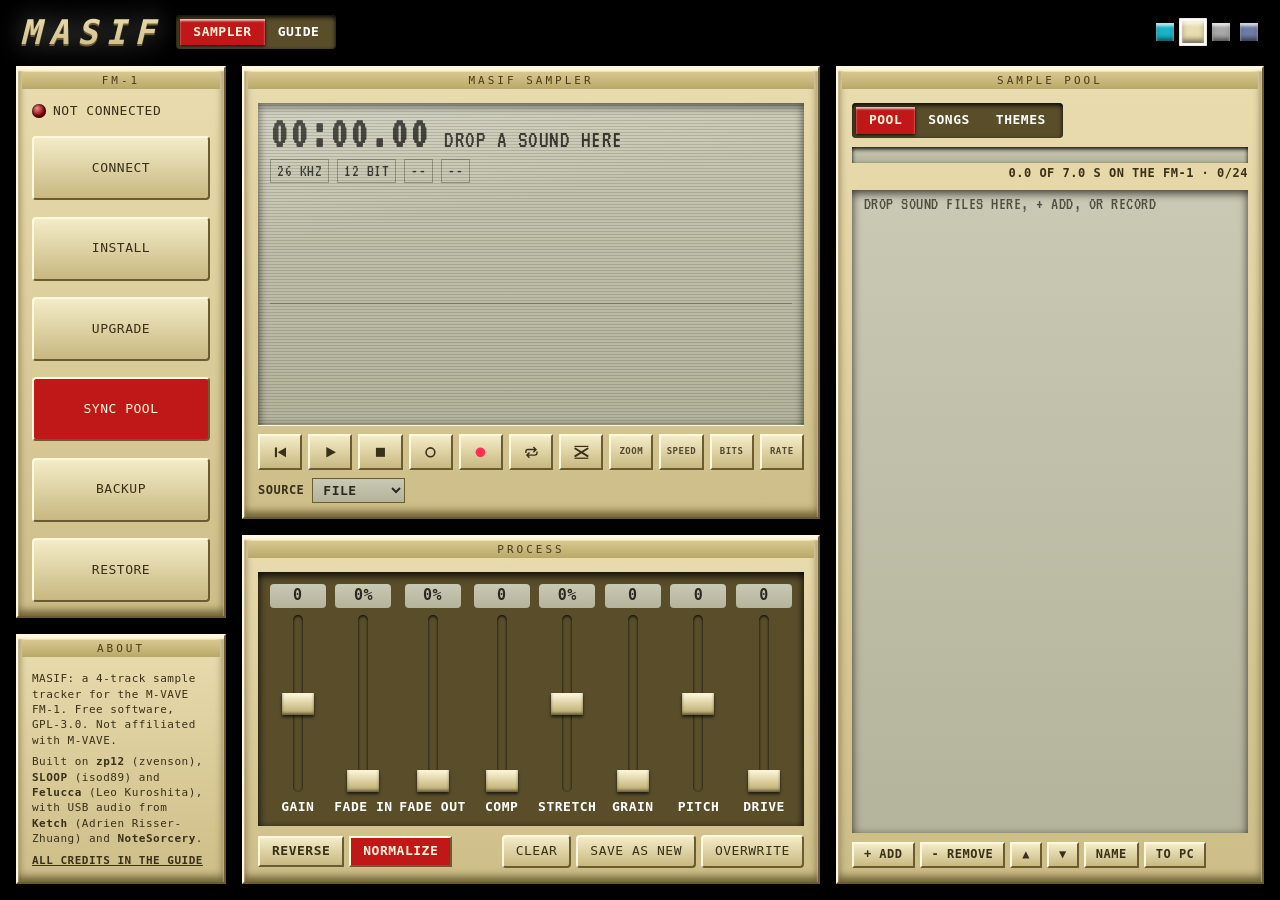
==== commit 9bd5bdc0: "Install, upgrade and the way back from the web page INSTALL puts MASIF on the FM-1 from the page (th" ====
--- a/web/masif/index.html
+++ b/web/masif/index.html
@@ -9,7 +9,7 @@
 <meta charset="utf-8">
 <meta name="viewport" content="width=device-width, initial-scale=1">
 <title>MASIF</title>
-<link rel="stylesheet" href="masif.css?v=2026-10-24d">
+<link rel="stylesheet" href="masif.css?v=2026-10-24g">
 </head>
 <body data-skin="med" data-family="box" data-mode="sampler">
 
@@ -32,8 +32,8 @@
       <div class="body">
         <div class="row"><div class="lamp" id="lamp"></div><span id="status">NOT CONNECTED</span></div>
         <button class="btn" id="connect" data-help="Connect to the FM-1 over USB (Chrome or Edge: Web MIDI). Its samples come into the list.">CONNECT</button>
-        <button class="btn" id="install" disabled data-help="Put MASIF on an FM-1 that runs another firmware. Comes with the first release.">INSTALL</button>
-        <button class="btn" id="upgrade" disabled data-help="Bring the FM-1's MASIF up to this page's version. Comes with the first release.">UPGRADE</button>
+        <button class="btn" id="install" data-help="Put MASIF on the FM-1, whatever firmware it runs now. At your own risk: do not unplug it while it installs.">INSTALL</button>
+        <button class="btn" id="upgrade" data-help="Bring the connected FM-1's MASIF up to this page's version. BACKUP first; SYNC POOL afterwards.">UPGRADE</button>
         <button class="btn hot" id="sync" data-help="The FM-1's pool becomes the ticked samples, in the list's order: new ones go over, unticked ones come off.">SYNC POOL</button>
         <button class="btn" id="backup" data-help="Everything the FM-1 holds (samples, songs) into one file on this computer.">BACKUP</button>
         <button class="btn" id="restore" data-help="A backup file back onto the FM-1: everything it holds becomes what the file has.">RESTORE</button>
@@ -173,7 +173,7 @@
 <ul>
   <li>An <b>M-VAVE FM-1</b> and a USB cable that carries data, not just power.</li>
   <li><b>Chrome or Edge</b> on a computer. This page talks to the FM-1 over Web MIDI, which other browsers lack.</li>
-  <li>For installing: <b>Python 3</b> with two small packages, <code>mido</code> and <code>python-rtmidi</code> (see 3).</li>
+  <li>Nothing else: the page installs MASIF too. (The command-line installer needs Python 3, see 3.)</li>
   <li>Close other MIDI apps (DAWs, editors) while this page or the installer talks to the FM-1. Only one program
       can hold its MIDI port.</li>
 </ul>
@@ -188,6 +188,20 @@
 <p>MASIF comes with <b>no warranty</b>. Its authors are not responsible for an FM-1 that no longer starts, for lost
 sounds or songs, or for any other damage (GPL-3.0, sections 15 and 16).</p>
 </div>
+<p><b>From this page</b> (Chrome or Edge):</p>
+<ol class="steps">
+  <li>Plug in the FM-1 and switch it on. Close other MIDI apps.</li>
+  <li>Click <b>INSTALL</b> (in the FM-1 box at the left of the SAMPLER tab), read what it says, and click
+      <b>INSTALL</b> in it. Allow MIDI when the browser asks.</li>
+  <li>The FM-1 checks the package, restarts into its updater, and the page shows <b>WRITING nn%</b>. Leave
+      everything alone until it says <b>INSTALLED</b> (under a minute). The FM-1 restarts into MASIF and the page
+      connects to it.</li>
+  <li>Add samples and <b>SYNC POOL</b> (see 5), or <b>RESTORE</b> a backup (see 12).</li>
+</ol>
+<p>The page installs the MASIF release it carries. <b>FROM FILE…</b> in the same box installs a MASIF package
+(<code>.fwsc</code>) from your computer instead, or M-VAVE's official firmware to go back (see 13); it refuses any
+other firmware.</p>
+<p><b>Or with the command-line installer</b> (Python 3):</p>
 <ol class="steps">
   <li><b>Download</b> the latest MASIF release (the <code>.zip</code>) from
       <a href="https://github.com/thecemeterygates/masif-fm1/releases/latest" target="_blank" rel="noopener">github.com/thecemeterygates/masif-fm1/releases</a>
@@ -197,14 +211,10 @@
 <pre>python3 -m venv .venv
 . .venv/bin/activate          # Windows: .venv\Scripts\activate
 pip install mido python-rtmidi</pre></li>
-  <li><b>Plug in the FM-1 and switch it on.</b> Check it is found:
-<pre>python3 tools/fm1_install.py --info</pre></li>
-  <li><b>Install</b>, and leave the cable alone until it says it is done. The FM-1 restarts on its own:
+  <li><b>Install</b> with the FM-1 plugged in, and leave the cable alone until it says it is done:
 <pre>python3 tools/fm1_install.py packages/masif-0.1.fwsc</pre></li>
-  <li>The FM-1 restarts into MASIF. Next time, you only need step 2's <code>activate</code> line before
-      installing.</li>
 </ol>
-<p>The INSTALL and UPGRADE buttons on this page will do the same from the browser in a later release.</p>
+<p>If an install is cut off, click INSTALL again (or run the same command): it finishes the update.</p>
 
 <h1 id="g-first">4 · First start</h1>
 <ol class="steps">
@@ -515,11 +525,22 @@
 <h1 id="g-update">13 · Updating MASIF</h1>
 <ol class="steps">
   <li><b>BACKUP</b> first (see 12).</li>
-  <li>Install the new package exactly as in 3.</li>
+  <li>CONNECT, then click <b>UPGRADE</b>: it compares the FM-1's version with this page's and installs the newer
+      one, as INSTALL does (see 3).</li>
   <li><b>SYNC POOL again.</b> An install rewrites the part of the flash where most of the sample time lives, so the
       samples there are gone after an update. Your list on this page still has them, and one SYNC puts them back.
       Songs are kept.</li>
 </ol>
+<p><b>Back to M-VAVE's official firmware:</b></p>
+<ol class="steps">
+  <li><b>BACKUP</b> first (see 12): the official firmware does not keep MASIF's samples or songs.</li>
+  <li>Download the official FM-1 firmware (V15) from M-VAVE's site and unzip it: it holds <code>FM-1.fwsc</code>.</li>
+  <li>Click <b>INSTALL</b>, then <b>FROM FILE…</b>, and choose that <code>FM-1.fwsc</code>. The page checks it is the
+      unmodified official file; any other is refused. Click <b>INSTALL V15</b> and leave everything alone until it
+      says <b>INSTALLED</b>.</li>
+  <li>To come back to MASIF: INSTALL from this page, then RESTORE your backup.</li>
+</ol>
+<p>Only this page goes back: the command-line installer takes MASIF packages only.</p>
 
 <h1 id="g-limits">14 · Limits and known issues</h1>
 <ul>
@@ -529,7 +550,6 @@
   <li>USB audio (the FM-1 as a sound card) is tested on macOS. Windows and Linux are not tested yet. It runs at
       44.1 kHz only.</li>
   <li>MIX on the FM-1's sampler records MASIF's own sound only, not the computer's sound coming in over USB.</li>
-  <li>INSTALL and UPGRADE on this page come in a later release: use the installer (see 3).</li>
   <li>Bluetooth and the radio are not used.</li>
 </ul>
 <p><b>Planned</b> (no dates yet):</p>
@@ -545,10 +565,9 @@
 <ul>
   <li><b>"NO FM-1 FOUND"</b>: use a data cable, close other MIDI apps, and use Chrome or Edge. On a virtual machine,
       give the FM-1 to the system the browser runs on.</li>
-  <li><b>An install was cut off</b>: run the same install command again. The installer finishes an interrupted
-      update.</li>
-  <li><b>Back to another firmware</b>: install its package with the same installer. Going back to M-VAVE's
-      official firmware this way has not been tested yet.</li>
+  <li><b>An install was cut off</b>: click INSTALL again (or run the same install command). It finishes an
+      interrupted update.</li>
+  <li><b>Back to M-VAVE's official firmware</b>: see 13.</li>
 </ul>
 
 <h1 id="g-credits">16 · Credits and licence</h1>
@@ -580,12 +599,24 @@
     <div class="row tight"><div class="grow"></div><button class="btn" id="clear-no">CANCEL</button><button class="btn" id="clear-yes">CONFIRM CLEAR</button></div>
   </div>
 </dialog>
+<!-- INSTALL / UPGRADE: what is about to happen, the warning, then its progress (masif.js, ../fm1ota.js) -->
+<dialog class="win mid" id="inst-dlg">
+  <h2><span id="inst-title">INSTALL</span></h2>
+  <div class="body">
+    <p class="help" id="inst-what"></p>
+    <p class="help warn"><b>At your own risk.</b> Do not unplug the FM-1, switch it off or let the computer sleep until it says INSTALLED: an install cut off at the wrong moment can leave the FM-1 unable to start, and then only a hardware flasher brings it back. No warranty.</p>
+    <p class="help inst-prog" id="inst-prog"></p>
+    <div class="row tight" id="inst-btns"><button class="btn" id="inst-file" data-help="Install a MASIF package (.fwsc) from this computer instead, or M-VAVE's unmodified official FM-1.fwsc (V15) to go back.">FROM FILE…</button><div class="grow"></div><button class="btn" id="inst-no">CANCEL</button><button class="btn hot" id="inst-yes">INSTALL</button></div>
+    <div class="row tight" id="inst-close" hidden><div class="grow"></div><button class="btn" id="inst-ok">CLOSE</button></div>
+  </div>
+</dialog>
+<input type="file" id="fwfile" accept=".fwsc" hidden>
 <input type="file" id="file" accept="audio/*,.wav,.aif,.aiff,.mp3,.flac,.ogg" multiple hidden>
 <input type="file" id="bakfile" accept=".zp12bak,.masifbak" hidden>
 
 <!-- ?v=: a new one with every change, so a browser never runs an old script with a new page -->
-<script src="../zp12link.js?v=2026-10-24d"></script>
-<script src="masif-dsp.js?v=2026-10-24d"></script>
-<script src="masif.js?v=2026-10-24d"></script>
+<script src="../zp12link.js?v=2026-10-24g"></script>
+<script src="masif-dsp.js?v=2026-10-24g"></script>
+<script src="masif.js?v=2026-10-24g"></script>
 </body>
 </html>
--- a/web/masif/masif.css
+++ b/web/masif/masif.css
@@ -448,3 +448,8 @@
 #w-about .help { font-size: 11px; line-height: 1.4; }
 #w-about .guide-link { color: inherit; font-weight: 700; text-decoration: underline; }
 .guide a { color: inherit; font-weight: 700; }
+
+/* the INSTALL / UPGRADE pop-up: wider than CLEAR's, the warning marked, the progress large */
+#inst-dlg { width: min(520px, calc(100vw - 32px)); }
+#inst-dlg .warn { border-left: 4px solid #ff3050; padding-left: 10px; }
+#inst-dlg .inst-prog { font-size: 15px; font-weight: 700; min-height: 1.4em; }
